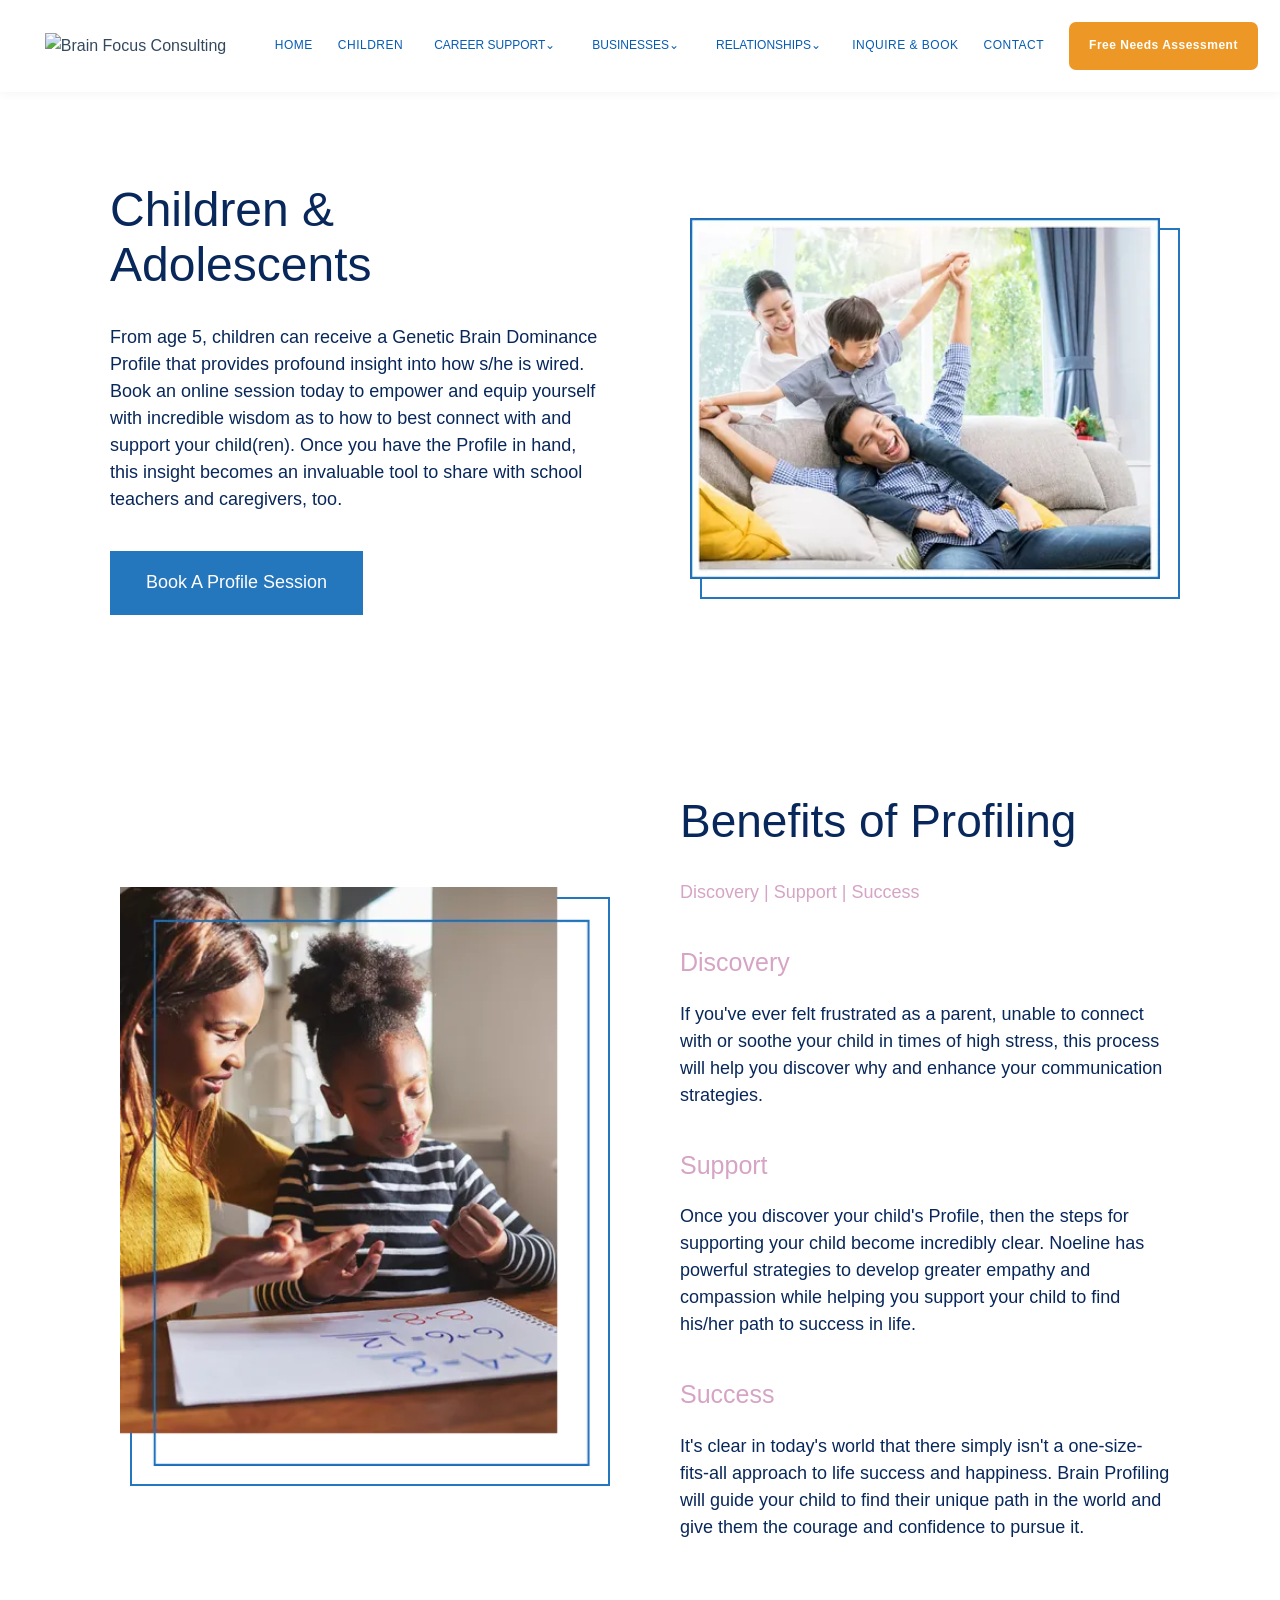
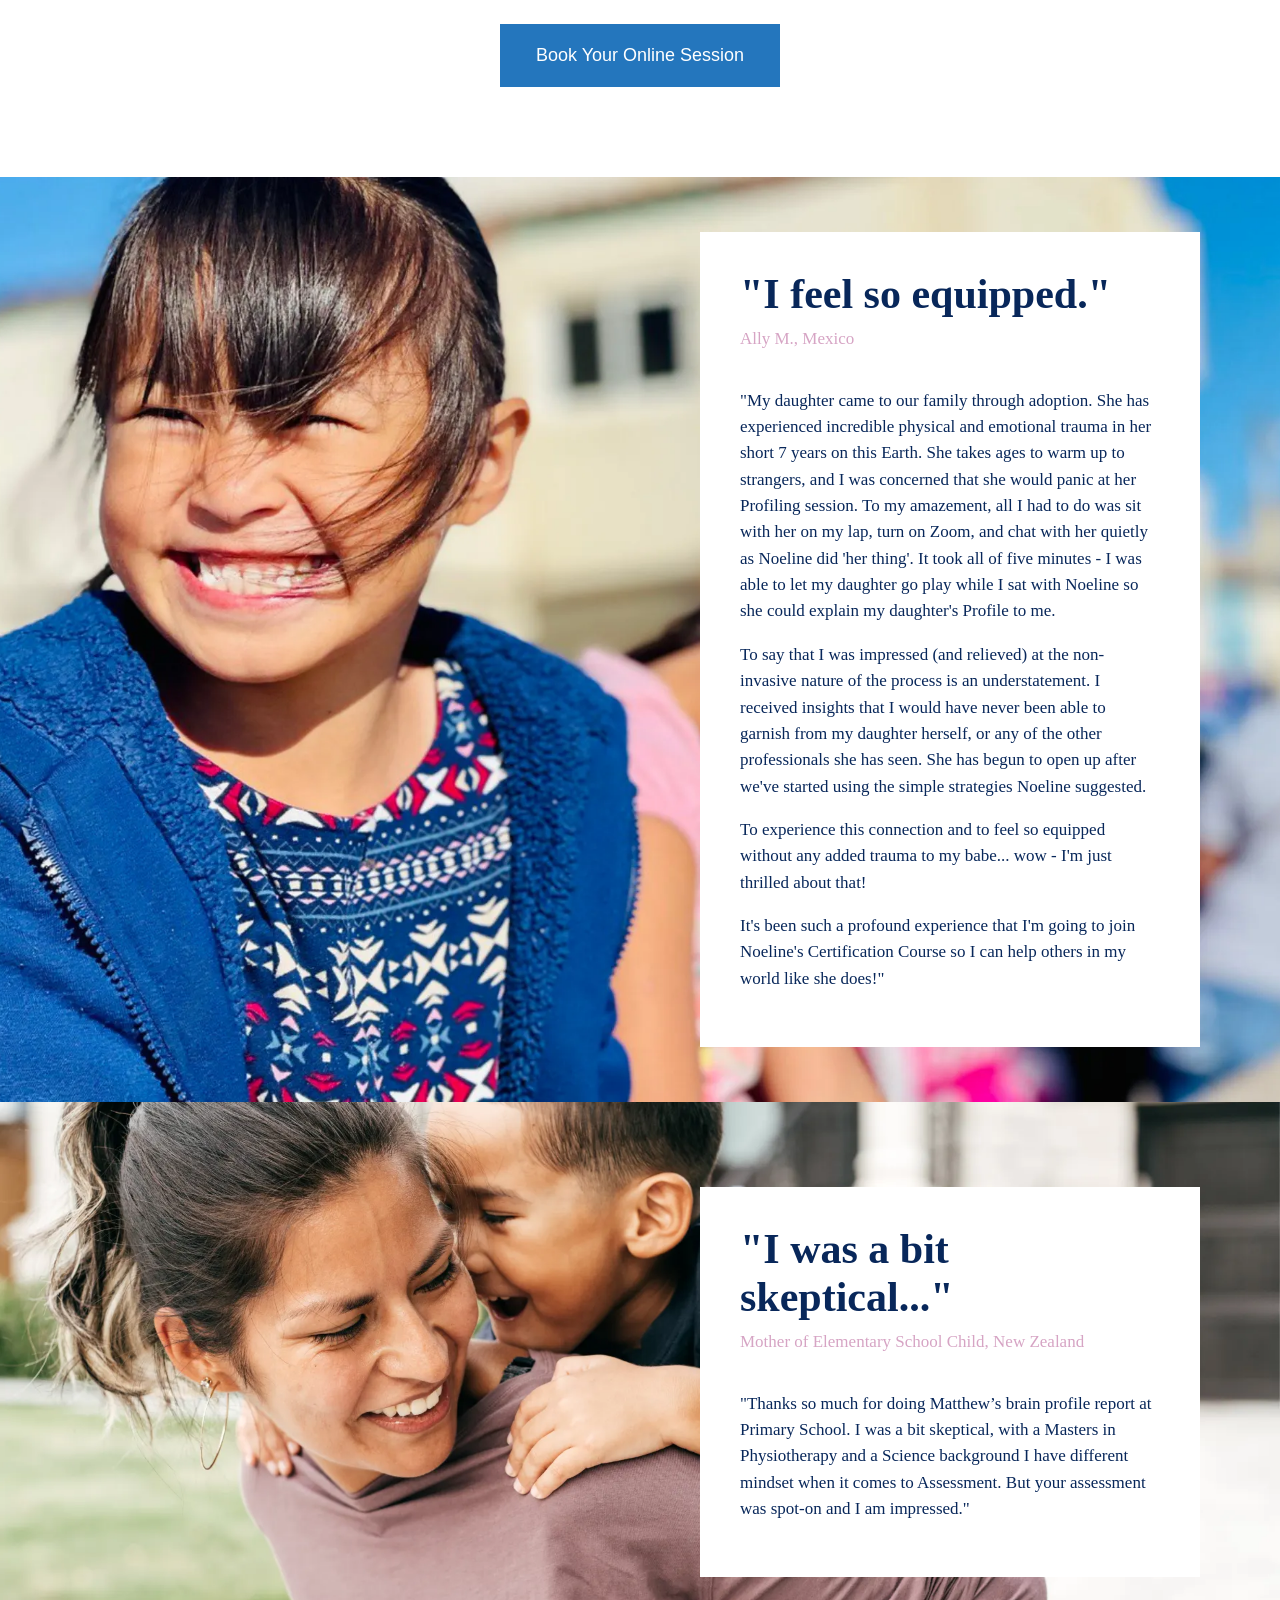
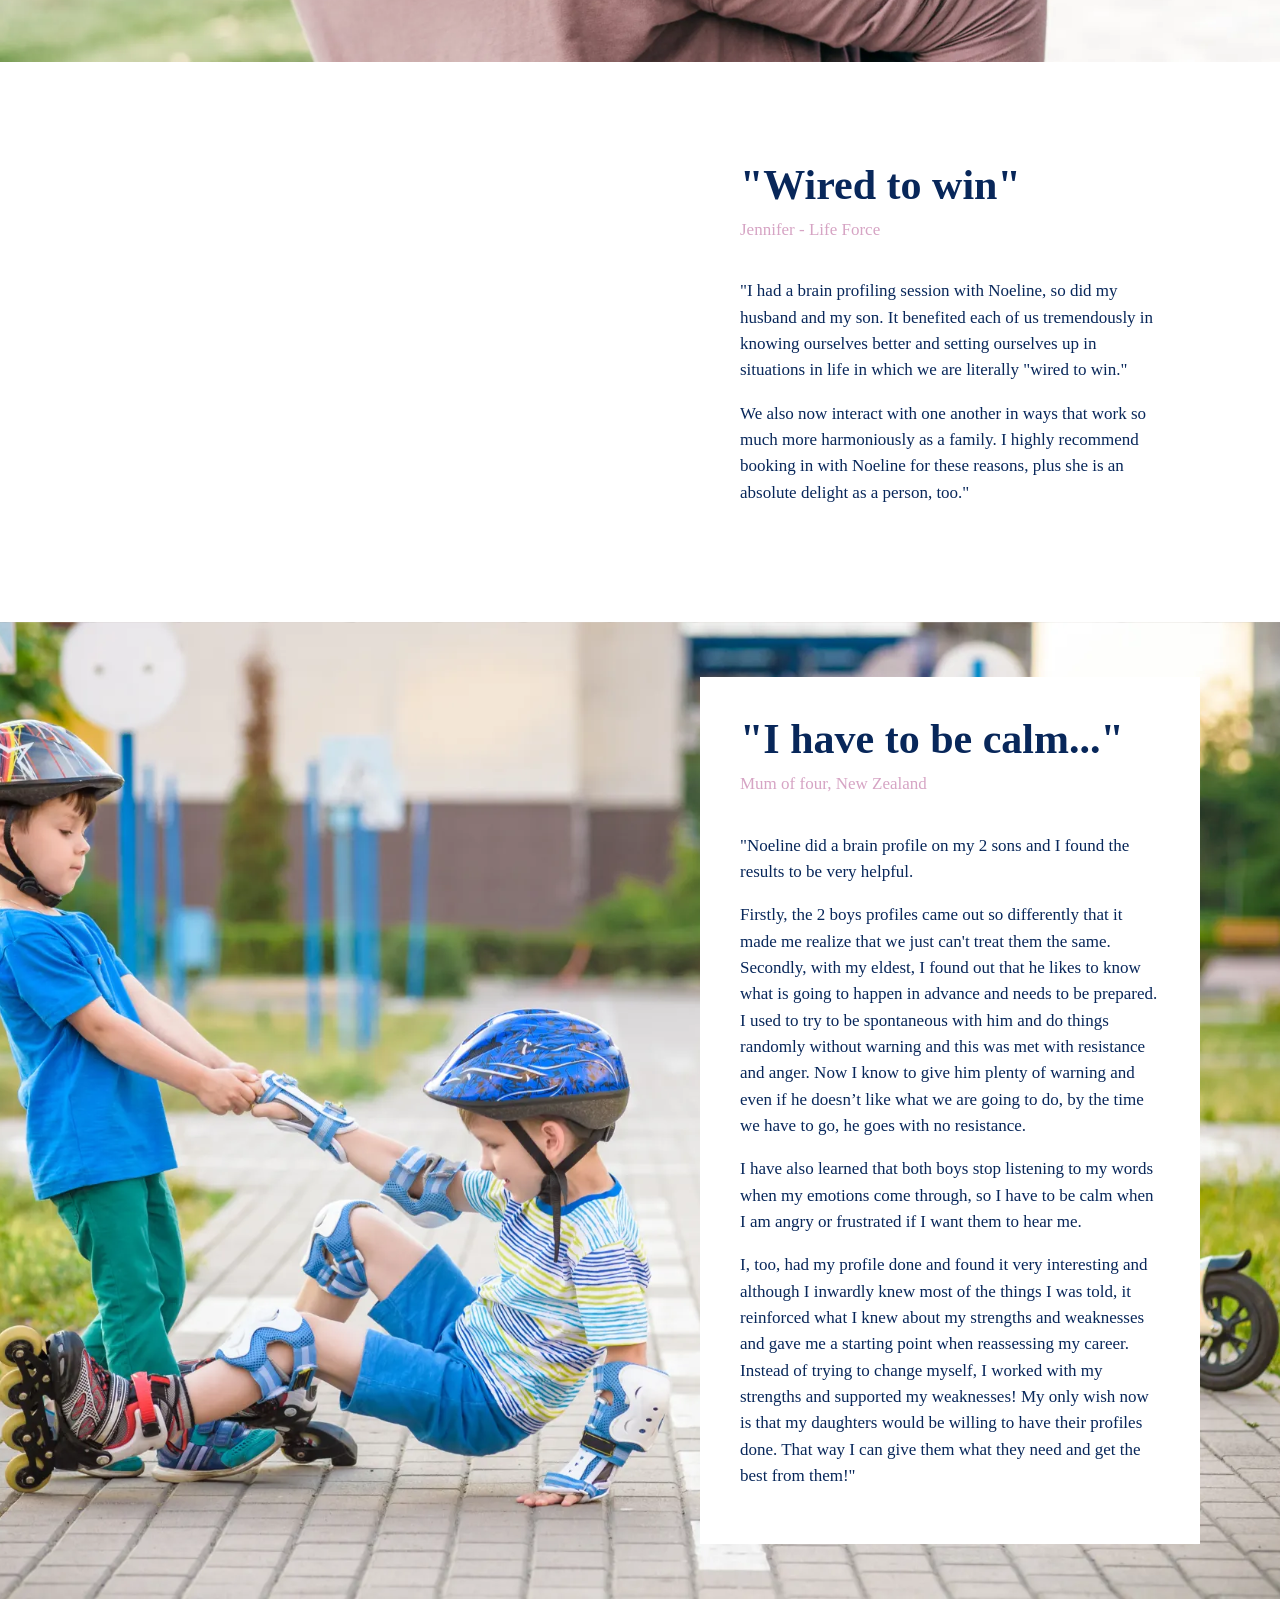
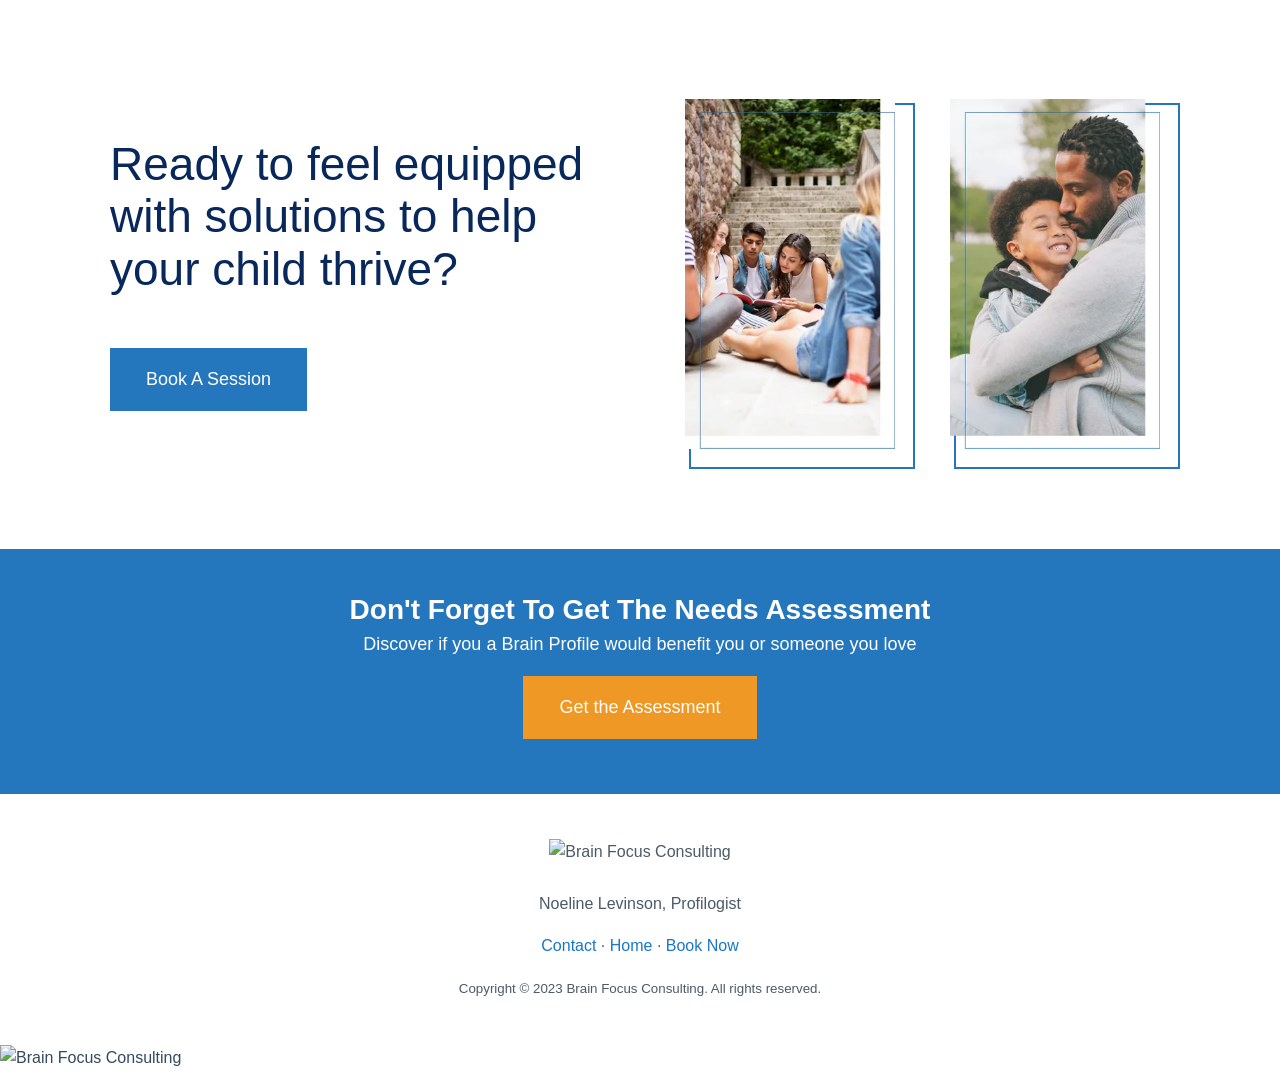
==== children.html @ 074a560e "Clean up header by removing brand image Removed redundant brand image link from header." ====
<!doctype html>
<html lang="en">
<head>
<meta charset="utf-8">
<meta name="viewport" content="width=device-width,initial-scale=1">
<title>Children &amp; Adolescents | Brain Focus</title>
<link rel="stylesheet" href="style.css">

<style>
/* CHILDREN PAGE ONLY */
.children-page {
  color:#08275a;
}

.children-page .child-section {
  max-width:1120px;
  margin:0 auto;
  padding:90px 30px;
}

.children-page .two-col {
  display:grid;
  grid-template-columns:1fr 1fr;
  gap:80px;
  align-items:center;
}

.children-page h1,
.children-page h2 {
  font-weight:400;
  line-height:1.15;
  margin:0 0 32px;
}

.children-page h1 {
  font-size:48px;
}

.children-page h2 {
  font-size:46px;
}

.children-page p {
  font-size:18px;
  line-height:1.5;
}

.children-page .pink {
  color:#d6a4c4;
}

.children-page .child-btn {
  display:inline-block;
  margin-top:20px;
  padding:17px 36px;
  background:#2476bd;
  color:white;
  text-decoration:none;
  font-size:18px;
}

.children-page .photo-frame {
  position:relative;
  padding:10px;
}

.children-page .photo-frame:after {
  content:"";
  position:absolute;
  top:20px;
  left:20px;
  right:-10px;
  bottom:-10px;
  border:2px solid #2476bd;
  pointer-events:none;
}

.children-page .photo-frame img {
  display:block;
  width:100%;
  position:relative;
  z-index:1;
}

/* BENEFITS */
.children-page .benefits h3 {
  color:#d6a4c4;
  font-size:25px;
  font-weight:400;
  margin:36px 0 8px;
}

.children-page .benefit-button {
  text-align:center;
  margin-top:45px;
}

/* TESTIMONIAL BANNERS */
.children-page .testimonial {
  min-height:560px;
  background-size:cover;
  background-position:center;
  display:flex;
  align-items:center;
  justify-content:flex-end;
  padding:55px max(30px,calc((100% - 1120px)/2));
}

.children-page .testimonial-box {
  width:500px;
  max-width:100%;
  background:white;
  padding:38px 40px;
  box-sizing:border-box;
}

.children-page .testimonial-box h2 {
  font-family:Georgia,serif;
  font-weight:bold;
  font-size:42px;
  margin-bottom:8px;
}

.children-page .testimonial-box .byline {
  color:#d6a4c4;
  margin:0 0 35px;
}

.children-page .testimonial-box p {
  font-family:Georgia,serif;
  font-size:17px;
  line-height:1.55;
}

/* FINAL CHILD CTA */
.children-page .child-cta {
  display:grid;
  grid-template-columns:1fr 1fr;
  gap:70px;
  align-items:center;
}

.children-page .cta-images {
  display:grid;
  grid-template-columns:1fr 1fr;
  gap:35px;
}

.children-page .cta-images img {
  width:100%;
  display:block;
}

.children-page .cta-images .photo-frame:after {
  top:14px;
  left:14px;
}

/* NEEDS ASSESSMENT */
.children-page .needs-strip {
  background:#2476bd;
  color:white;
  text-align:center;
  padding:45px 20px 55px;
}

.children-page .needs-strip h2 {
  color:white;
  font-size:28px;
  font-weight:bold;
  margin:0 0 4px;
}

.children-page .needs-strip p {
  margin:0;
}

.children-page .needs-strip .child-btn {
  background:#ef9825;
  margin-top:18px;
}

@media(max-width:800px) {
  .children-page .two-col,
  .children-page .child-cta {
    grid-template-columns:1fr;
    gap:40px;
  }

  .children-page .child-section {
    padding:55px 25px;
  }

  .children-page h1,
  .children-page h2 {
    font-size:38px;
  }

  .children-page .testimonial {
    padding:35px 20px;
    min-height:500px;
  }

  .children-page .testimonial-box {
    width:100%;
  }
}
</style>
</head>

<body>

<header class="site-header"><a class="brand" href="index.html"><img src="https://images.groovetech.io/NfmhLCSXB964e5YX5T2obqIg7NGoWLc_vuRPrpjtFHE/rs%3Afit%3A0%3A0%3A0/g%3Ano%3A0%3A0/c%3A0%3A0/aHR0cHM6Ly9hc3NldHMuZ3Jvb3ZlYXBwcy5jb20vaW1hZ2VzL2VmN2JkNGI4LWQ1YjAtNDdlMC04ZDQ0LThmYjY0ODkxY2JkMS8xNjgwMzY2NDc2X0JyYWluRm9jdXNDb25zdWx0aW5nTG9nby5wbmc.webp" alt="Brain Focus Consulting"></a><button class="menu" aria-label="Menu" onclick="document.body.classList.toggle('navopen')">☰</button><nav><a href="index.html">HOME</a><a href="children.html">CHILDREN</a><span class="drop"><button>CAREER SUPPORT⌄</button><span><a href="for-students.html">For Students</a><a href="for-professionals.html">For Professionals</a></span></span><span class="drop"><button>BUSINESSES⌄</button><span><a href="for-teams.html">For Teams</a><a href="for-recruitment.html">For Recruitment</a></span></span><span class="drop"><button>RELATIONSHIPS⌄</button><span><a href="pre-marital.html">Pre-Marital</a><a href="marital.html">Marital</a></span></span><a href="inquire-book.html">INQUIRE & BOOK</a><a href="contact.html">CONTACT</a><a class="cta" href="#assessment">Free Needs Assessment</a></nav></header>


</header>

<main class="children-page">

<!-- 1. CHILDREN & ADOLESCENTS -->
<section class="child-section">
  <div class="two-col">
    <div>
      <h1>Children &amp;<br>Adolescents</h1>

      <p>
        From age 5, children can receive a Genetic Brain Dominance Profile
        that provides profound insight into how s/he is wired. Book an online
        session today to empower and equip yourself with incredible wisdom as
        to how to best connect with and support your child(ren). Once you have
        the Profile in hand, this insight becomes an invaluable tool to share
        with school teachers and caregivers, too.
      </p>

      <a class="child-btn" href="inquire-book.html">Book A Profile Session</a>
    </div>

    <div class="photo-frame">
      <img src="assets/children-intro.webp → family playing on sofa.webp"
           alt="Family spending time together">
    </div>
  </div>
</section>

<!-- 2. BENEFITS OF PROFILING -->
<section class="child-section benefits">
  <div class="two-col">
    <div class="photo-frame">
      <img src="assets/children-benefits.webp → mother and daughter at table.webp"
           alt="Parent supporting a child">
    </div>

    <div>
      <h2>Benefits of Profiling</h2>
      <p class="pink">Discovery | Support | Success</p>

      <h3>Discovery</h3>
      <p>
        If you've ever felt frustrated as a parent, unable to connect with or
        soothe your child in times of high stress, this process will help you
        discover why and enhance your communication strategies.
      </p>

      <h3>Support</h3>
      <p>
        Once you discover your child's Profile, then the steps for supporting
        your child become incredibly clear. Noeline has powerful strategies to
        develop greater empathy and compassion while helping you support your
        child to find his/her path to success in life.
      </p>

      <h3>Success</h3>
      <p>
        It's clear in today's world that there simply isn't a one-size-fits-all
        approach to life success and happiness. Brain Profiling will guide your
        child to find their unique path in the world and give them the courage
        and confidence to pursue it.
      </p>
    </div>
  </div>

  <div class="benefit-button">
    <a class="child-btn" href="inquire-book.html">Book Your Online Session</a>
  </div>
</section>

<!-- 3. I FEEL SO EQUIPPED -->
<section class="testimonial"
         style="background-image:url('assets/testimonial-equipped.webp');">
  <div class="testimonial-box">
    <h2>"I feel so equipped."</h2>
    <p class="byline">Ally M., Mexico</p>

    <p>
      "My daughter came to our family through adoption. She has experienced
      incredible physical and emotional trauma in her short 7 years on this
      Earth. She takes ages to warm up to strangers, and I was concerned that
      she would panic at her Profiling session. To my amazement, all I had to
      do was sit with her on my lap, turn on Zoom, and chat with her quietly as
      Noeline did 'her thing'. It took all of five minutes - I was able to let
      my daughter go play while I sat with Noeline so she could explain my
      daughter's Profile to me.
    </p>

    <p>
      To say that I was impressed (and relieved) at the non-invasive nature of
      the process is an understatement. I received insights that I would have
      never been able to garnish from my daughter herself, or any of the other
      professionals she has seen. She has begun to open up after we've started
      using the simple strategies Noeline suggested.
    </p>

    <p>
      To experience this connection and to feel so equipped without any added
      trauma to my babe... wow - I'm just thrilled about that!
    </p>

    <p>
      It's been such a profound experience that I'm going to join Noeline's
      Certification Course so I can help others in my world like she does!"
    </p>
  </div>
</section>

<!-- 4. I WAS A BIT SKEPTICAL -->
<section class="testimonial"
         style="background-image:url('assets/testimonial-skeptical.webp');">
  <div class="testimonial-box">
    <h2>"I was a bit skeptical..."</h2>
    <p class="byline">Mother of Elementary School Child, New Zealand</p>

    <p>
      "Thanks so much for doing Matthew’s brain profile report at Primary
      School. I was a bit skeptical, with a Masters in Physiotherapy and a
      Science background I have different mindset when it comes to Assessment.
      But your assessment was spot-on and I am impressed."
    </p>
  </div>
</section>

<!-- 5. WIRED TO WIN -->
<section class="testimonial"
         style="background-image:url('assets/testimonial-calm.webpp');">
  <div class="testimonial-box">
    <h2>"Wired to win"</h2>
    <p class="byline">Jennifer - Life Force</p>

    <p>
      "I had a brain profiling session with Noeline, so did my husband and my
      son. It benefited each of us tremendously in knowing ourselves better and
      setting ourselves up in situations in life in which we are literally
      "wired to win."
    </p>

    <p>
      We also now interact with one another in ways that work so much more
      harmoniously as a family. I highly recommend booking in with Noeline for
      these reasons, plus she is an absolute delight as a person, too."
    </p>
  </div>
</section>

<!-- 6. I HAVE TO BE CALM -->
<section class="testimonial"
         style="background-image:url('assets/testimonial-calm.webp');">
  <div class="testimonial-box">
    <h2>"I have to be calm..."</h2>
    <p class="byline">Mum of four, New Zealand</p>

    <p>
      "Noeline did a brain profile on my 2 sons and I found the results to be
      very helpful.
    </p>

    <p>
      Firstly, the 2 boys profiles came out so differently that it made me
      realize that we just can't treat them the same. Secondly, with my eldest,
      I found out that he likes to know what is going to happen in advance and
      needs to be prepared. I used to try to be spontaneous with him and do
      things randomly without warning and this was met with resistance and
      anger. Now I know to give him plenty of warning and even if he doesn’t
      like what we are going to do, by the time we have to go, he goes with no
      resistance.
    </p>

    <p>
      I have also learned that both boys stop listening to my words when my
      emotions come through, so I have to be calm when I am angry or frustrated
      if I want them to hear me.
    </p>

    <p>
      I, too, had my profile done and found it very interesting and although I
      inwardly knew most of the things I was told, it reinforced what I knew
      about my strengths and weaknesses and gave me a starting point when
      reassessing my career. Instead of trying to change myself, I worked with
      my strengths and supported my weaknesses! My only wish now is that my
      daughters would be willing to have their profiles done. That way I can
      give them what they need and get the best from them!"
    </p>
  </div>
</section>

<!-- 7. FINAL CALL TO ACTION -->
<section class="child-section">
  <div class="child-cta">
    <div>
      <h2>
        Ready to feel equipped<br>
        with solutions to help<br>
        your child thrive?
      </h2>

      <a class="child-btn" href="inquire-book.html">Book A Session</a>
    </div>

    <div class="cta-images">
      <div class="photo-frame">
        <img src="assets/children-cta-students.webp → group of teenagers.webp"
             alt="Young people together">
      </div>

      <div class="photo-frame">
        <img src="assets/children-cta-father.webp → father hugging child.webp"
             alt="Parent and child">
      </div>
    </div>
  </div>
</section>

<!-- 8. NEEDS ASSESSMENT -->
<section class="needs-strip">
  <h2>Don't Forget To Get The Needs Assessment</h2>
  <p>Discover if you a Brain Profile would benefit you or someone you love</p>
  <a class="child-btn" href="contact.html">Get the Assessment</a>
</section>

</main>

</main><footer><img class="footer-logo" src="https://images.groovetech.io/TEmyy-5GClAVX6WdnSkk3Kx9Jpmm0pJka_zYa6K0SmQ/rs%3Afit%3A0%3A0%3A0/g%3Ano%3A0%3A0/c%3A0%3A0/aHR0cHM6Ly9hc3NldHMuZ3Jvb3ZlYXBwcy5jb20vaW1hZ2VzL2VmN2JkNGI4LWQ1YjAtNDdlMC04ZDQ0LThmYjY0ODkxY2JkMS8xNjgwMzY3MTY0X0JyYWluRm9jdXNMb2dvNTAweDUwMC5wbmc.webp" alt="Brain Focus Consulting"><p>Noeline Levinson, Profilogist</p><p><a href="contact.html">Contact</a> · <a href="index.html">Home</a> · <a href="inquire-book.html">Book Now</a></p><small>Copyright © 2023 Brain Focus Consulting. All rights reserved.</small></footer>
<script>document.querySelectorAll('.drop>button').forEach(b=>b.addEventListener('click',()=>b.parentElement.classList.toggle('open')))</script></body></html>
  <img src="https://images.groovetech.io/TEymy-5GC1AVX6WdnSkk3Kx9Jpmm0pJka_zYa6K0SmQ/rs%3Afit%3A0%3A0%3A0/g%3Ano%3A0%3A0/aHR0cHM6Ly9hc3NldHMtZ3Jvb3ZlLXVzLXd..."
       alt="Brain Focus Consulting">
</footer>

</body>
</html>
---- style.css ----
:root{--blue:#1976c9;--navy:#183f70;--orange:#ed9826;--purple:#9a269f;--ink:#34495e;--pale:#f5f8fb}*{box-sizing:border-box}body{margin:0;font-family:Arial,Helvetica,sans-serif;color:var(--ink);line-height:1.62}a{text-decoration:none;color:inherit}.site-header{min-height:92px;display:flex;align-items:center;padding:8px 3.5%;gap:25px;background:#fff;position:sticky;top:0;z-index:20;box-shadow:0 2px 10px #0000000b}.brand{width:205px;flex:0 0 205px}.brand img{display:block;width:100%;height:auto}nav{display:flex;align-items:center;gap:25px;margin-left:auto;font-size:12px;letter-spacing:.5px;color:#075cb2}nav>a,.drop>button{white-space:nowrap}.drop{position:relative}.drop>button{border:0;background:none;color:#075cb2;font:inherit;cursor:pointer}.drop>span{display:none;position:absolute;top:28px;left:0;background:#1976c9;min-width:160px;padding:8px 0;box-shadow:0 6px 18px #0002}.drop:hover>span,.drop.open>span{display:block}.drop span a{display:block;color:#fff;padding:9px 16px}.drop span a:hover{background:#0c62ad}.cta{background:var(--orange);color:#fff!important;padding:14px 20px;border-radius:7px;font-weight:bold}.menu{display:none}.hero-original{background:#217bc2;min-height:520px;display:flex;align-items:center;justify-content:center;text-align:center;color:#fff;padding:70px 25px}.hero-inner{max-width:900px}.hero-original h1{font-size:52px;line-height:1.35;font-weight:400;margin:0 0 22px}.hero-original p{font-size:19px;max-width:800px;margin:0 auto 32px}.btn{display:inline-block;padding:14px 34px;border-radius:5px;color:#fff;font-weight:bold}.purple{background:var(--purple)}.bluebtn{background:#1f75c5}.assessment-orange{text-align:center;background:var(--orange);color:#08275a;padding:26px 20px 30px}.assessment-orange h2{margin:0;font-size:29px}.assessment-orange p{margin:0 0 14px;font-size:18px}.split{max-width:1110px;margin:auto;padding:80px 28px;display:grid;grid-template-columns:1fr 1fr;gap:75px;align-items:center}.copy h2,.wins h2,.services h2,.quote h2,.video-section h2{font-size:38px;line-height:1.2;color:#1776c8;margin:0 0 6px;font-weight:500}.copy h3,.quote h3{font-weight:400;color:#666;margin:0 0 24px}.copy p{margin:0 0 18px}.framed{position:relative;padding:0 18px 18px 0}.framed:after{content:"";position:absolute;left:24px;top:24px;right:0;bottom:0;border:5px solid #1976c9;z-index:-1}.framed img{display:block;width:100%;max-height:530px;object-fit:cover}.meet .copy h2{font-family:Georgia,'Times New Roman',serif;font-style:italic;font-size:47px;color:#1d75bd}.profiling{background:#f7f7f7;max-width:none;padding-left:max(28px,calc((100% - 1110px)/2));padding-right:max(28px,calc((100% - 1110px)/2))}.wins{padding:65px max(28px,calc((100% - 1110px)/2));display:grid;grid-template-columns:1fr 1fr;gap:70px;background:#fff}.wins h2{font-size:31px}.wins li{margin:7px 0}.services{padding:70px 5%;background:#f4f8fb}.center{text-align:center;max-width:900px;margin:auto}.cards{max-width:1120px;margin:40px auto 0;display:grid;grid-template-columns:repeat(3,1fr);gap:28px}.card{background:#fff;box-shadow:0 5px 20px #173b6815}.card img{width:100%;aspect-ratio:1/1;object-fit:cover}.card div{padding:24px}.card small{color:#777}.card h3{font-size:27px;color:#1776c8;margin:4px 0 10px}.card b{color:#1776c8}.quote{background:#1976c9;color:#fff;text-align:center;padding:75px 20px}.quote div{max-width:850px;margin:auto}.quote h2{color:#fff;font-family:Georgia,serif;font-style:italic;font-size:42px}.quote h3{color:#fff}.quote p{font-size:19px}.session{grid-template-columns:1.15fr .85fr}.miracle{background:#edf5fb;padding:75px 20px}.miracle .copy{max-width:900px;margin:auto;text-align:center}.miracle .copy h2{font-family:Georgia,serif;font-style:italic}.video-section{padding:75px 20px}.video-section p{font-size:18px}.video{max-width:850px;aspect-ratio:16/9;margin:35px auto 0}.video iframe{width:100%;height:100%;border:0}footer{text-align:center;padding:45px 20px;background:#fff;color:#4c5a68}footer a{color:#1976c9}.footer-logo{width:190px;max-width:60%;height:auto;margin-bottom:10px}@media(max-width:1100px){.site-header{flex-wrap:wrap}.menu{display:block;margin-left:auto;border:0;background:none;font-size:28px;color:#1976c9}nav{display:none;width:100%;flex-direction:column;align-items:stretch;gap:0;padding:8px 0}body.navopen nav{display:flex}nav>a,.drop>button{display:block;width:100%;padding:10px 4px;text-align:left}.drop>span{position:static;box-shadow:none}.hero-original h1{font-size:43px}.cards{grid-template-columns:repeat(2,1fr)}}@media(max-width:700px){.brand{width:180px;flex-basis:180px}.hero-original{min-height:460px;padding:55px 22px}.hero-original h1{font-size:35px}.hero-original p{font-size:16px}.split,.wins{grid-template-columns:1fr;padding:55px 23px;gap:38px}.profiling .framed{order:2}.profiling .copy{order:1}.meet .copy h2{font-size:40px}.copy h2,.wins h2,.services h2,.quote h2,.video-section h2{font-size:31px}.cards{grid-template-columns:1fr}.services{padding:55px 20px}.assessment-orange h2{font-size:25px}.quote{padding:55px 22px}}

/* V3: closer to Ally's layered home-page layout */
.meet .copy h2{font-family:Arial,Helvetica,sans-serif;font-style:normal;font-weight:400;font-size:46px;color:#0b2d61;letter-spacing:-1px}
.meet .copy h3{color:#d7a5c6;font-size:18px}
.profiling .copy h2{font-family:Arial,Helvetica,sans-serif;font-weight:400;color:#0b2d61;font-size:46px;letter-spacing:-1px}
.profiling .copy h3{color:#d7a5c6;font-size:18px}

.wins-parallax{position:relative;min-height:760px;padding:95px max(28px,calc((100% - 1120px)/2));background-image:linear-gradient(135deg,#7895a4 0%,#214d75 55%,#163d66 100%);background-size:cover;background-position:center top;background-attachment:fixed;display:flex;align-items:flex-start}
.wins-overlay{width:100%;display:grid;grid-template-columns:1fr 1fr;gap:16px;align-items:start}
.wins-overlay>div{background:#fff;padding:34px 32px 42px;min-height:600px;color:#08275a;box-shadow:0 10px 25px rgba(0,0,0,.08)}
.wins-overlay h2{font-size:46px;line-height:1.12;font-weight:400;color:#08275a;margin:0 0 20px}
.wins-overlay p,.wins-overlay li{font-size:18px;line-height:1.5}.wins-overlay li{margin:14px 0}


@media(max-width:900px){
 .wins-parallax{background-attachment:scroll;min-height:0;padding:55px 22px}.wins-overlay{grid-template-columns:1fr}.wins-overlay>div{min-height:0}.wins-overlay h2{font-size:36px}
}
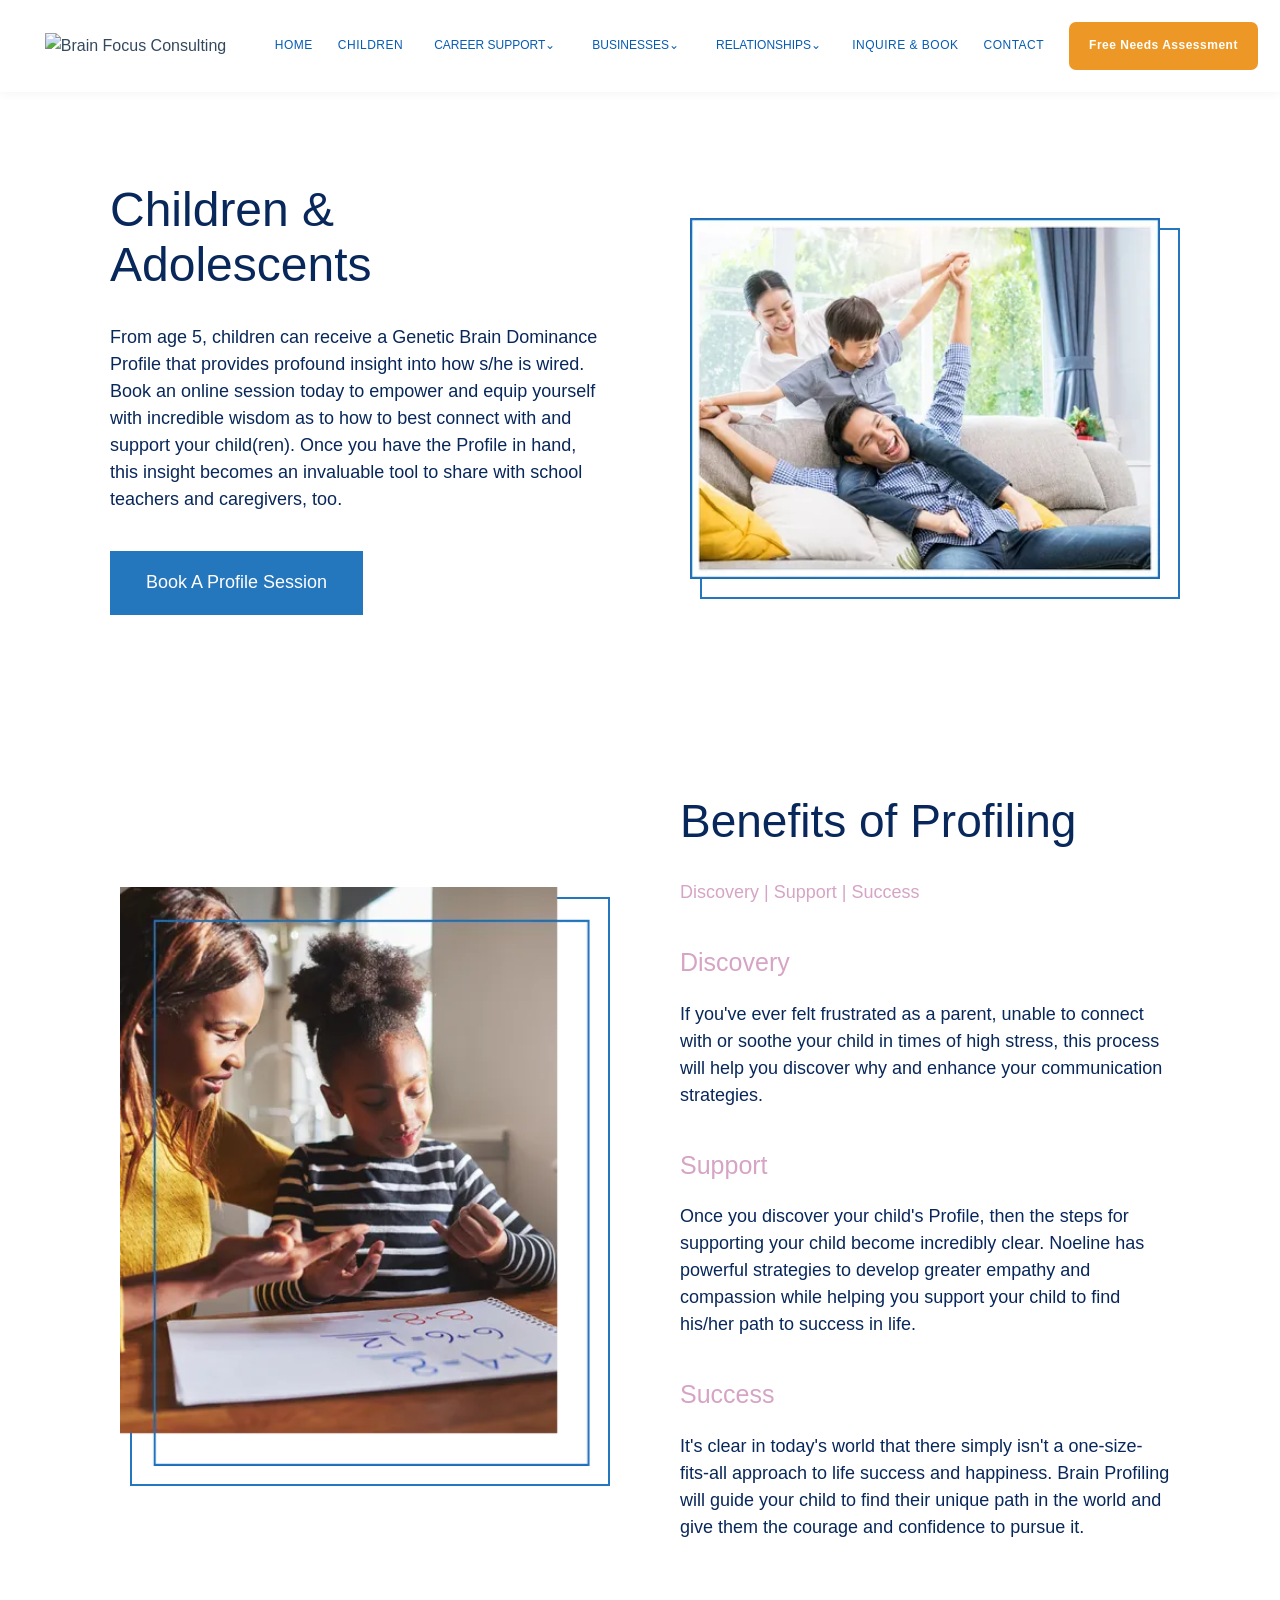
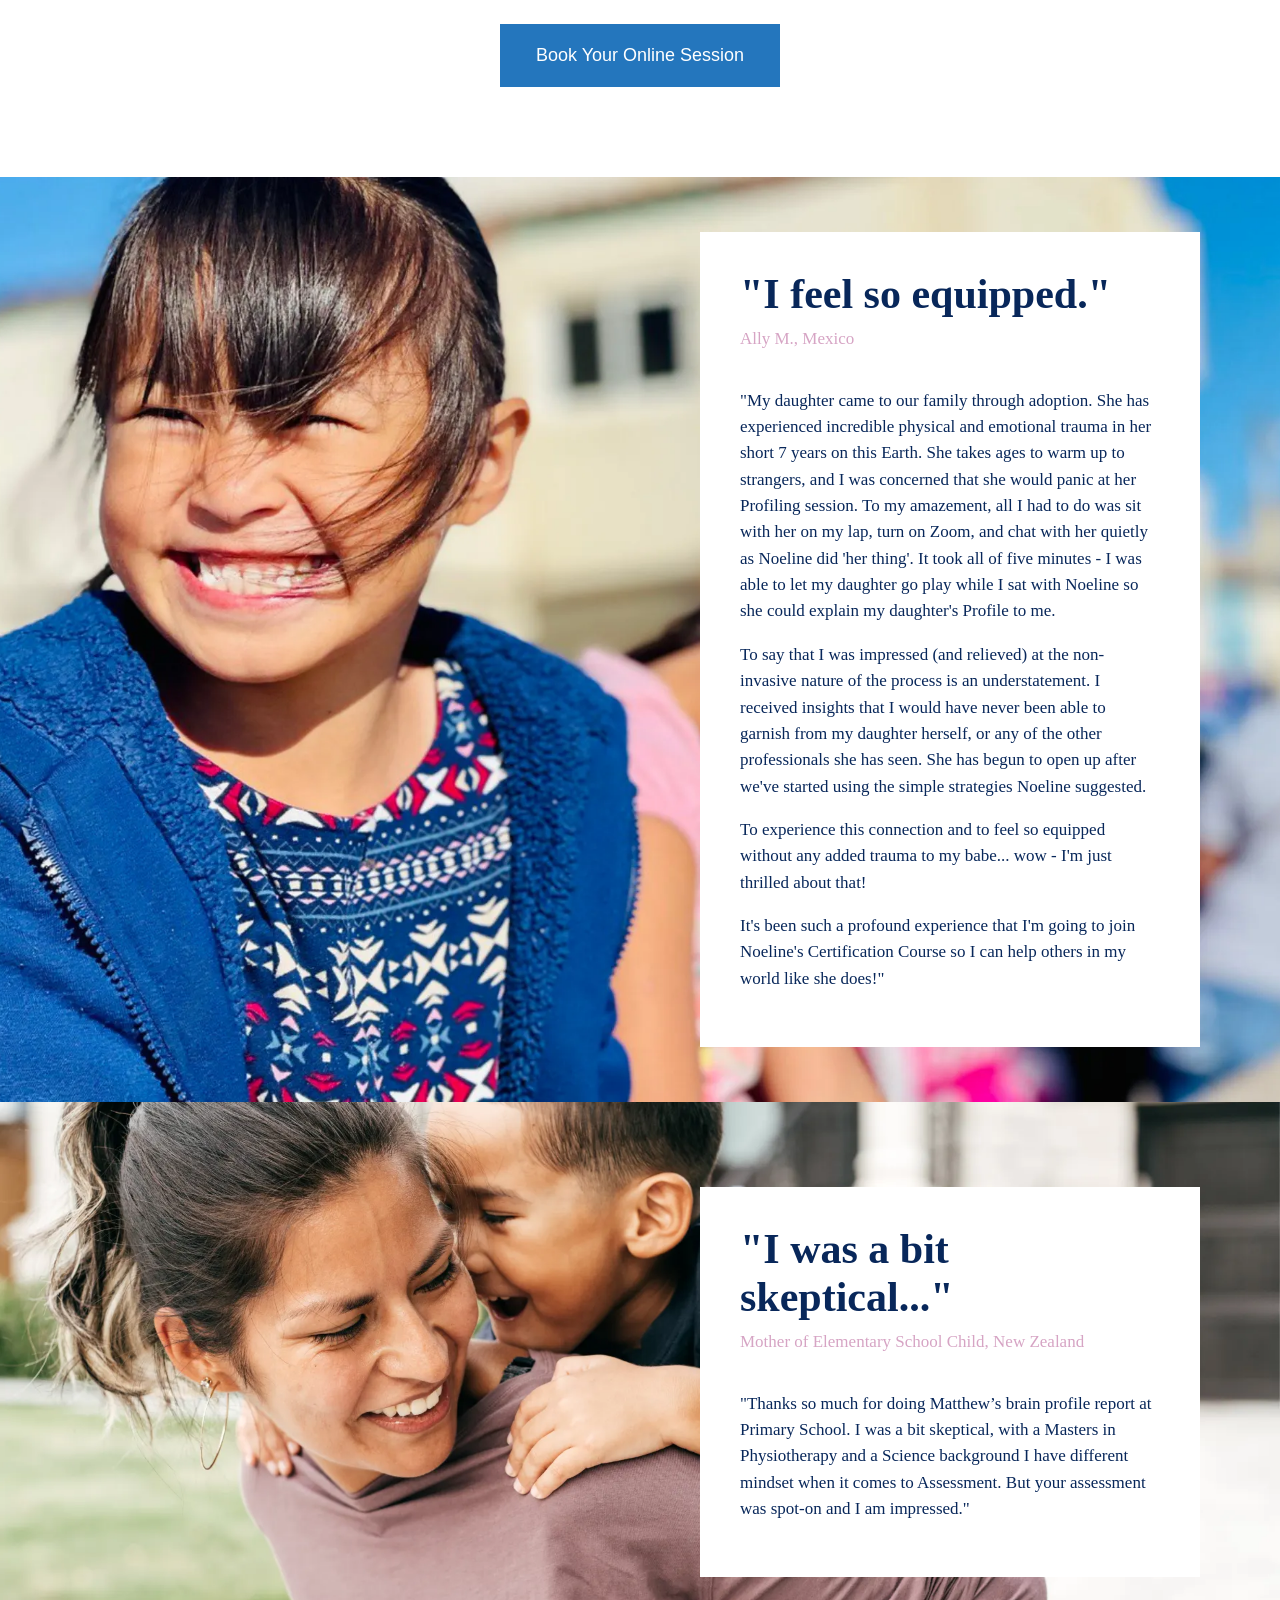
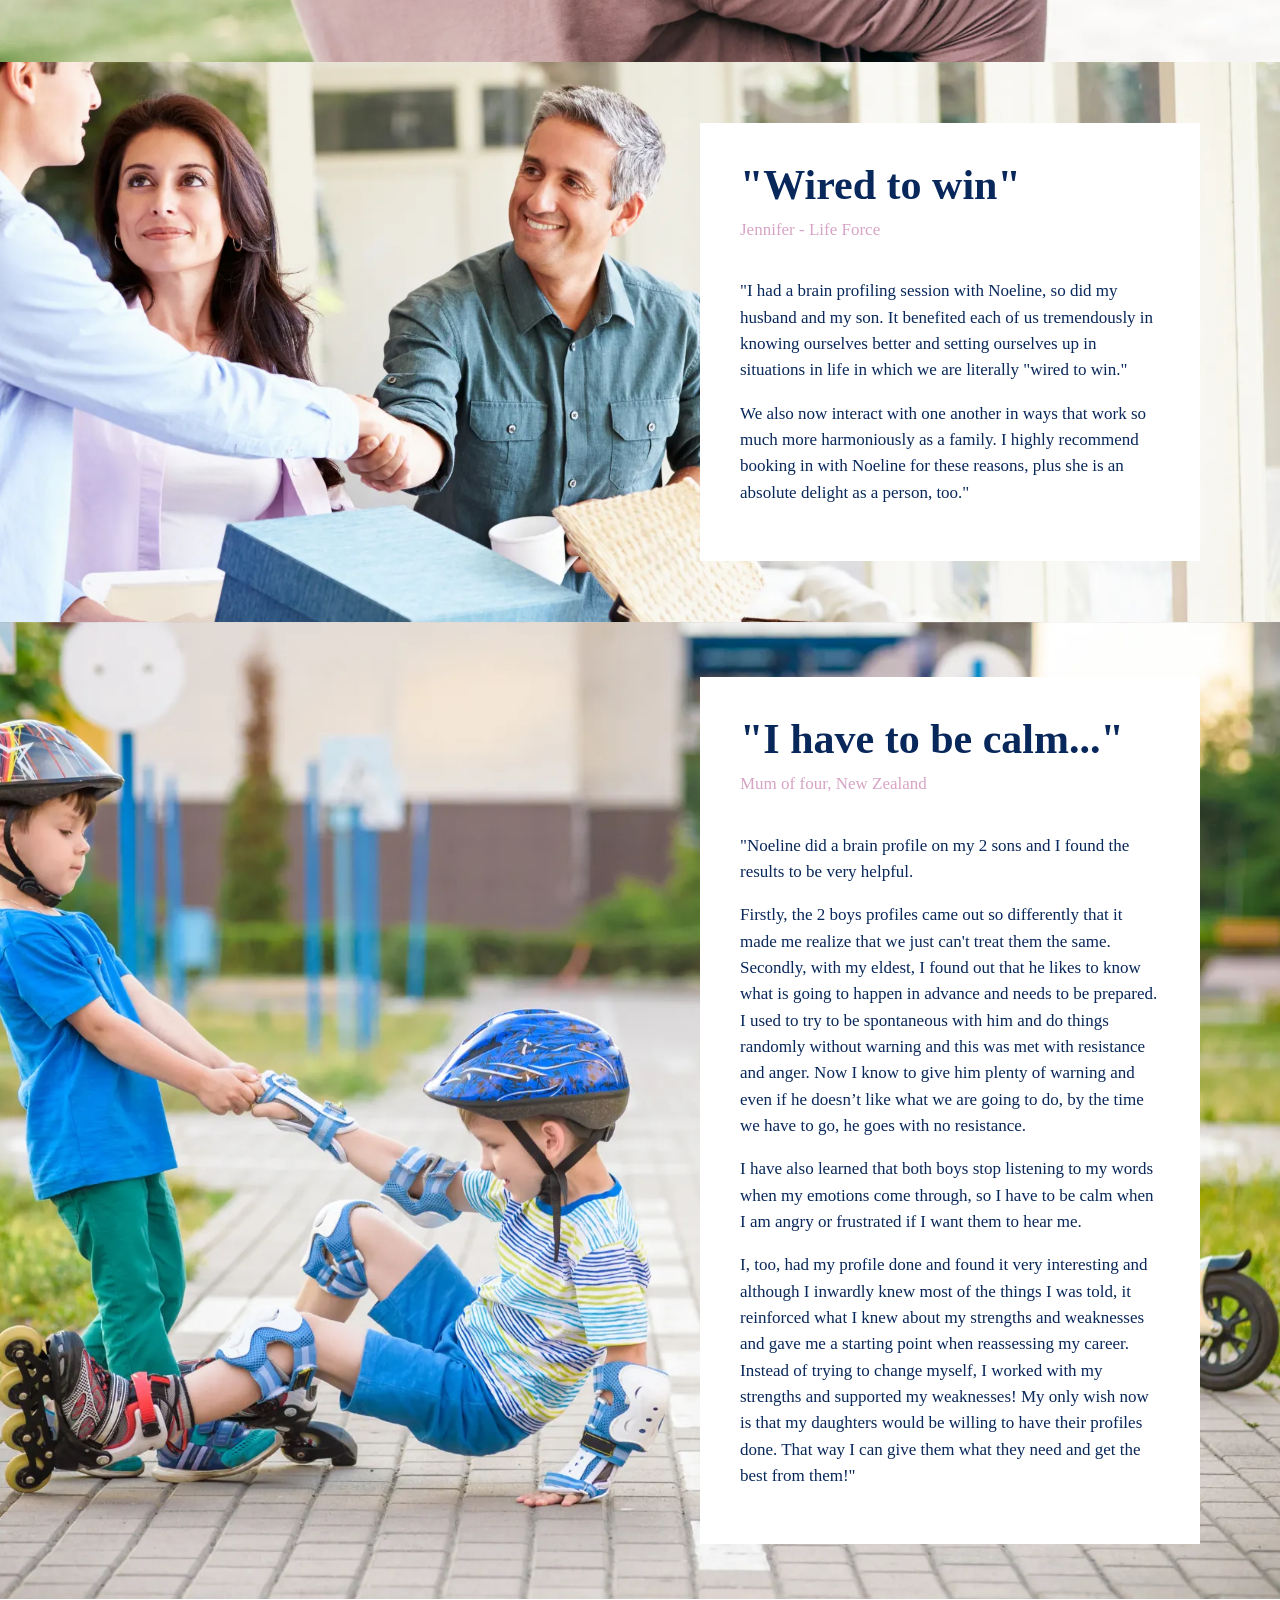
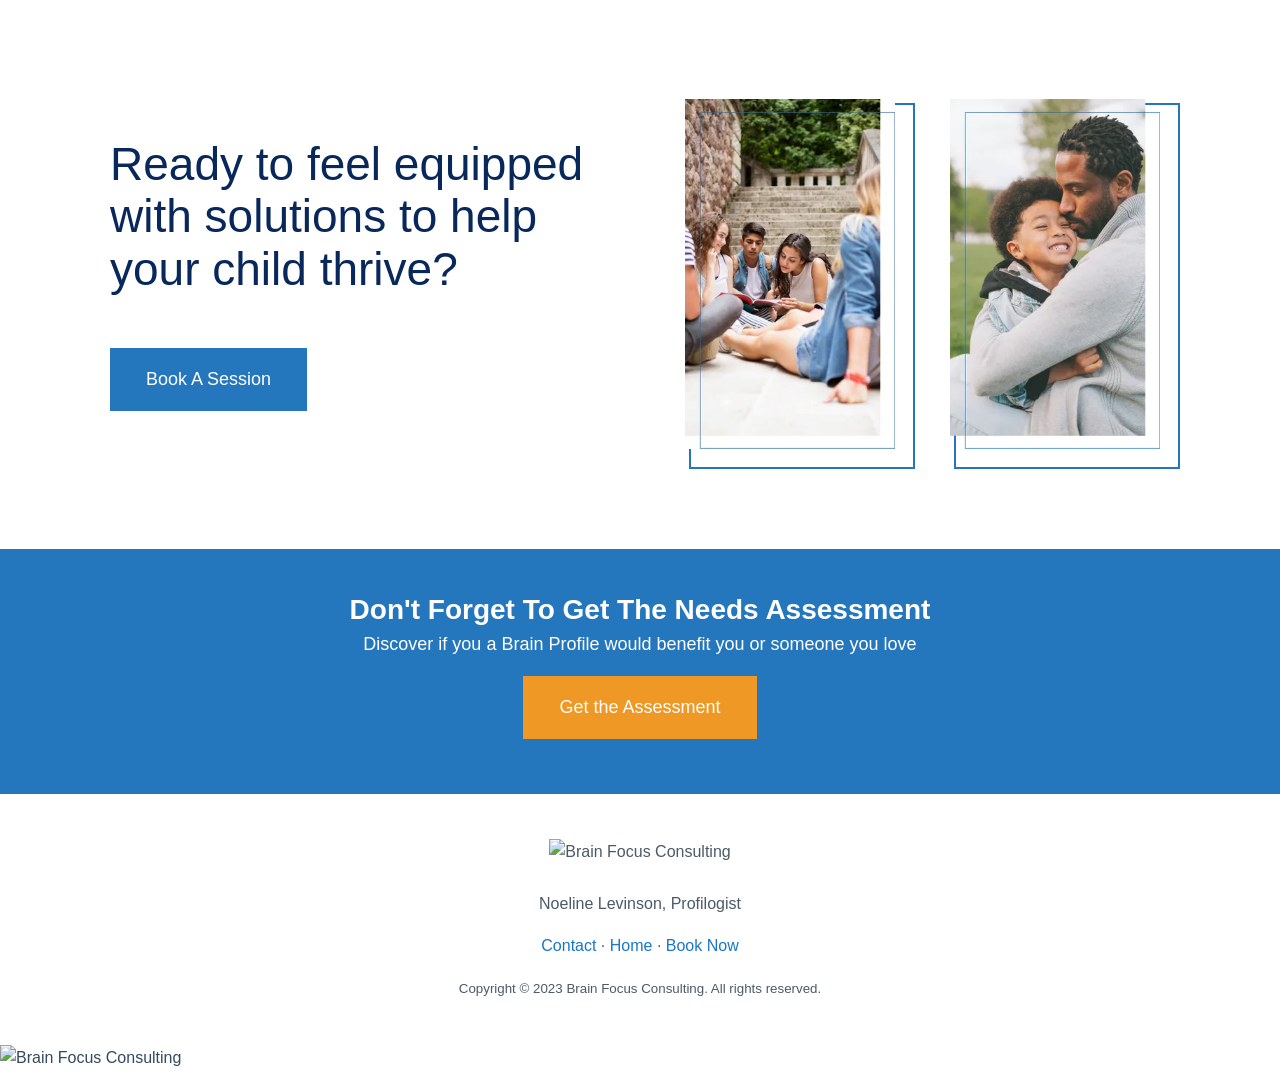
==== commit 86e5de4d: "Fix image format in testimonial section" ====
--- a/children.html
+++ b/children.html
@@ -340,7 +340,7 @@
 
 <!-- 5. WIRED TO WIN -->
 <section class="testimonial"
-         style="background-image:url('assets/testimonial-calm.webpp');">
+         style="background-image:url('assets/testimonial-wired.webp');">
   <div class="testimonial-box">
     <h2>"Wired to win"</h2>
     <p class="byline">Jennifer - Life Force</p>
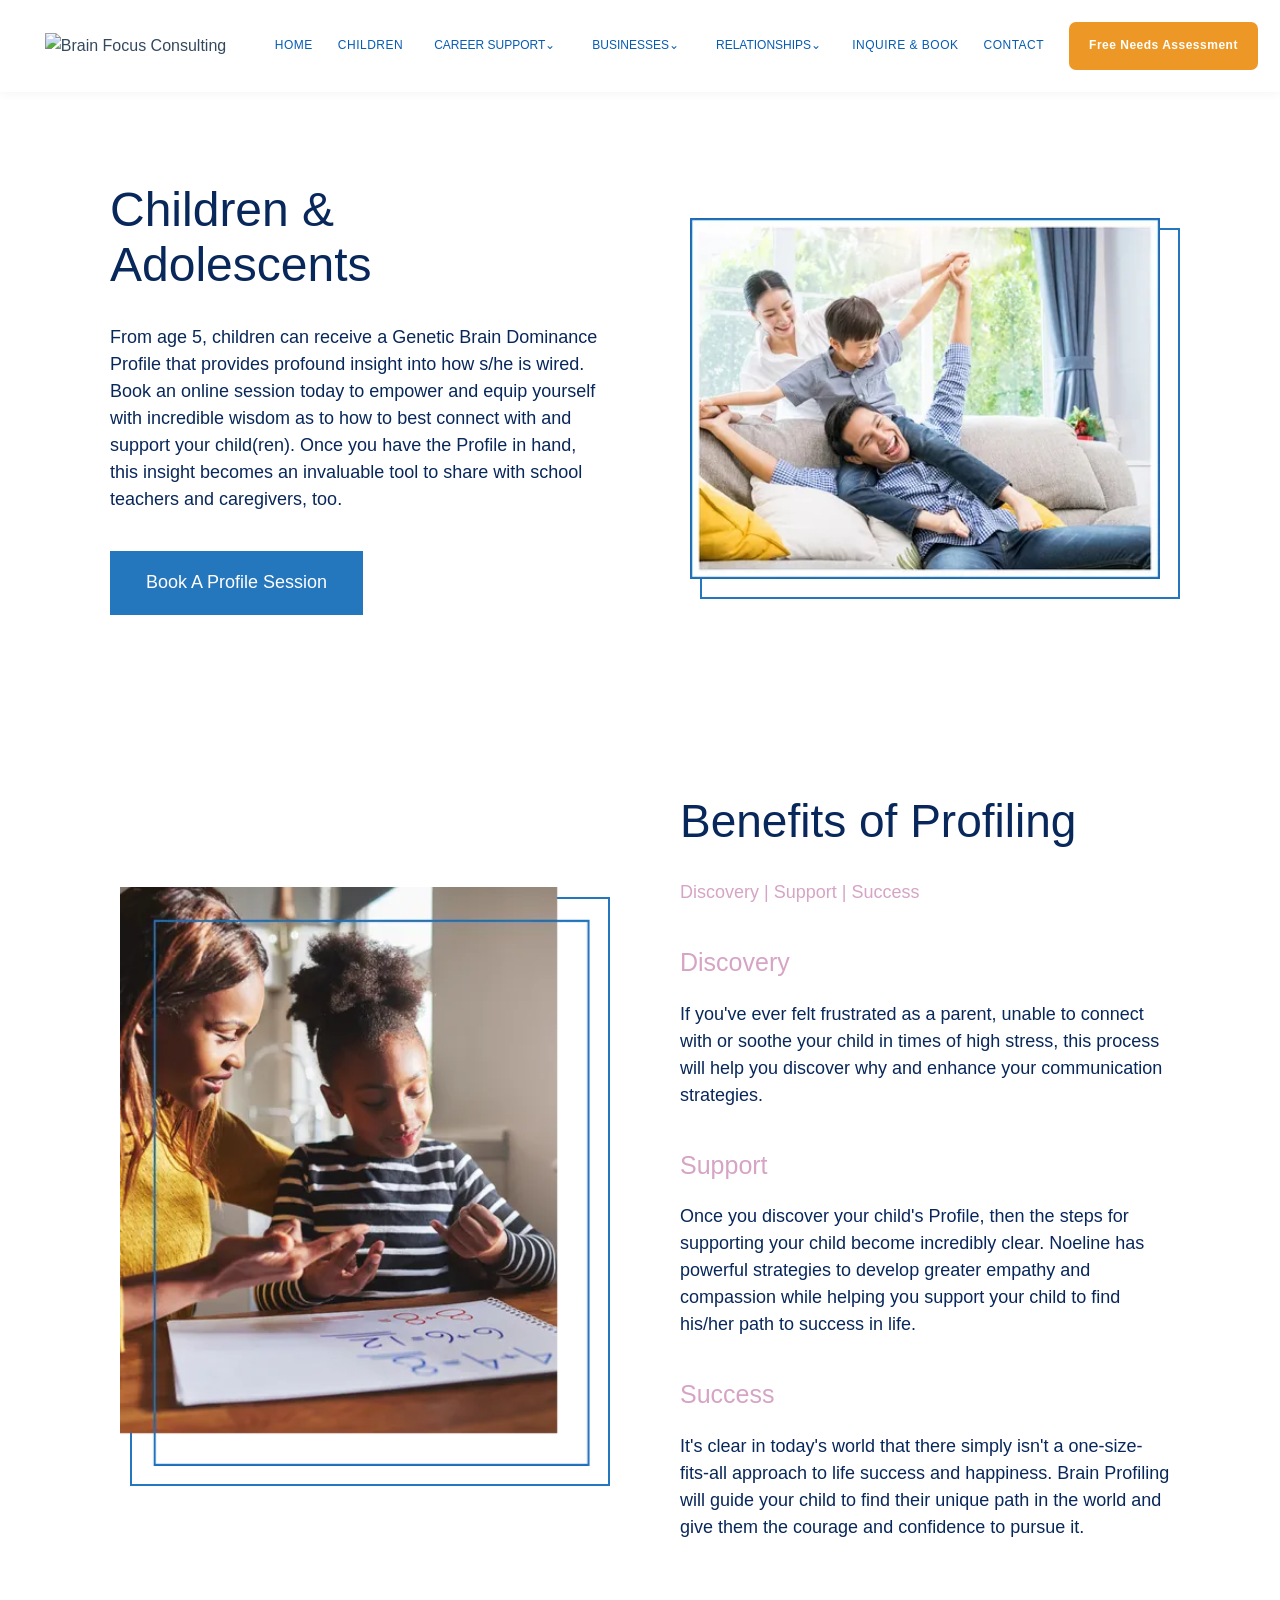
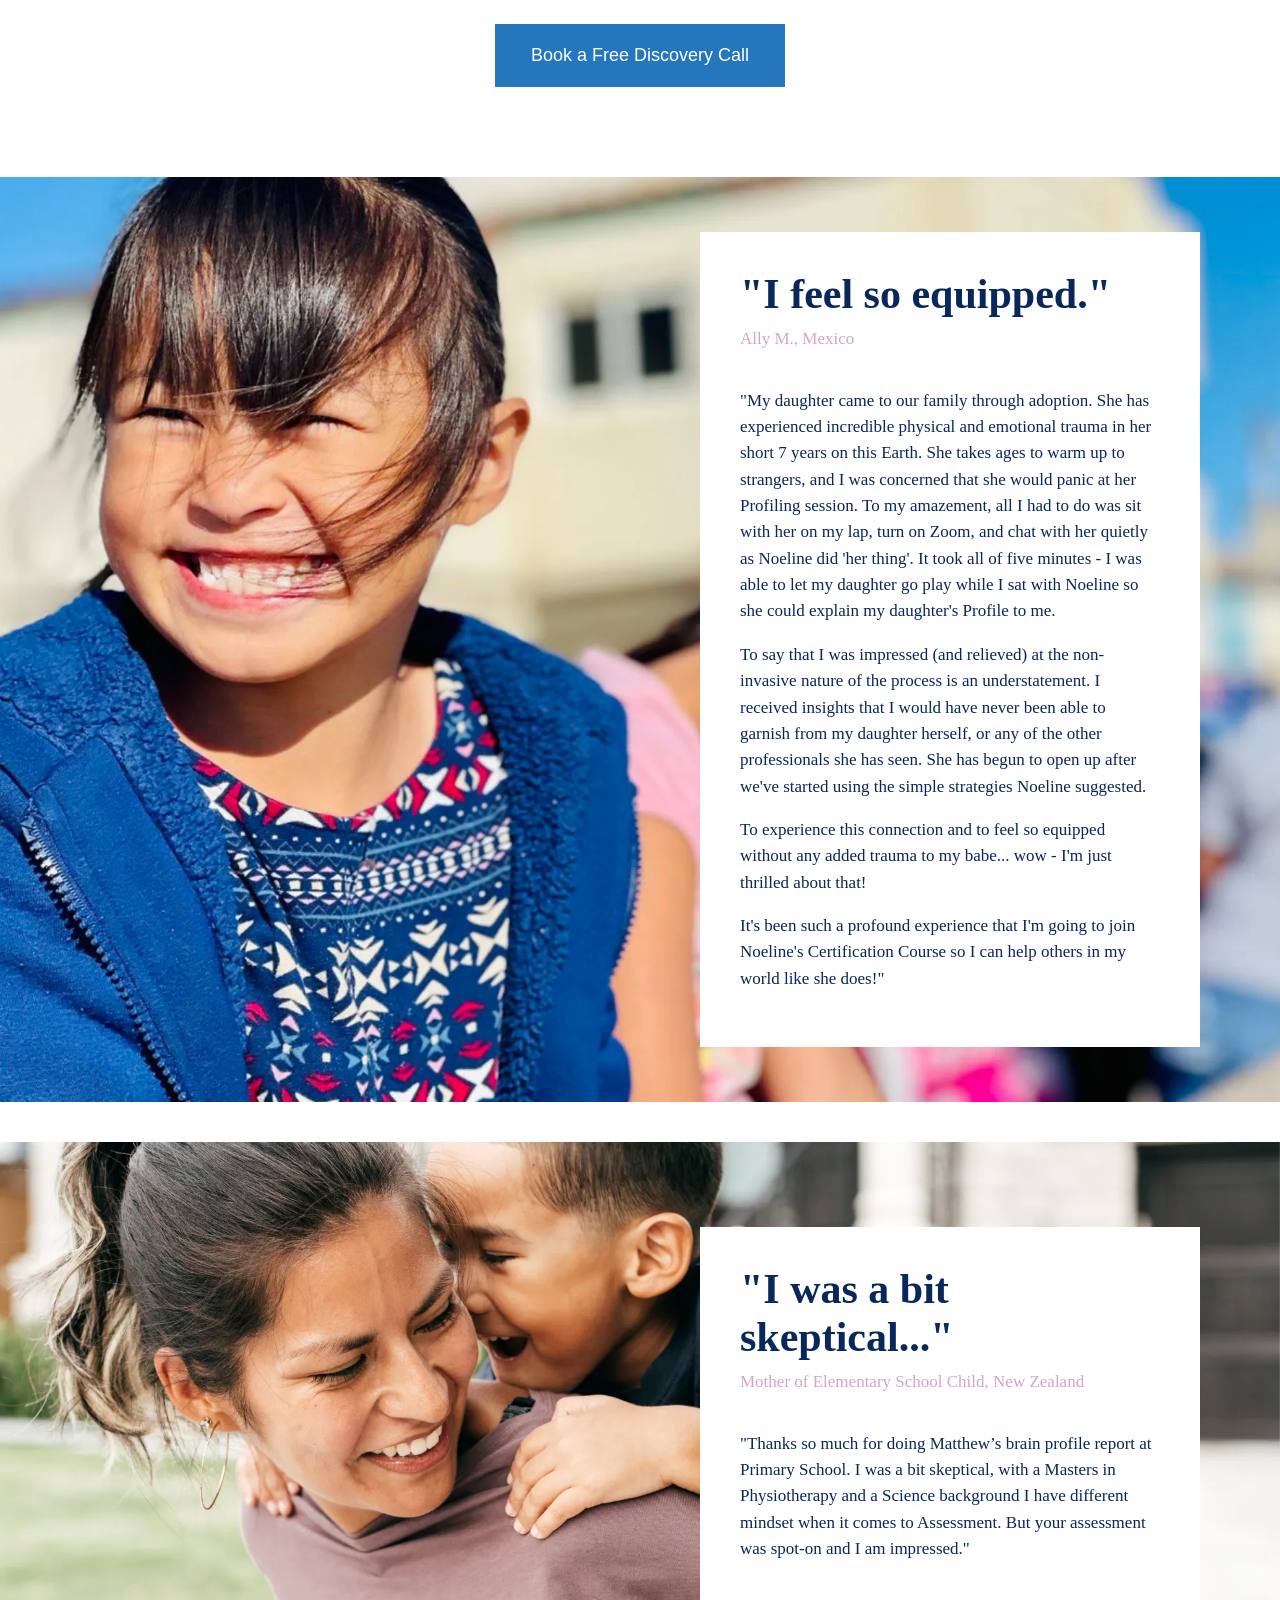
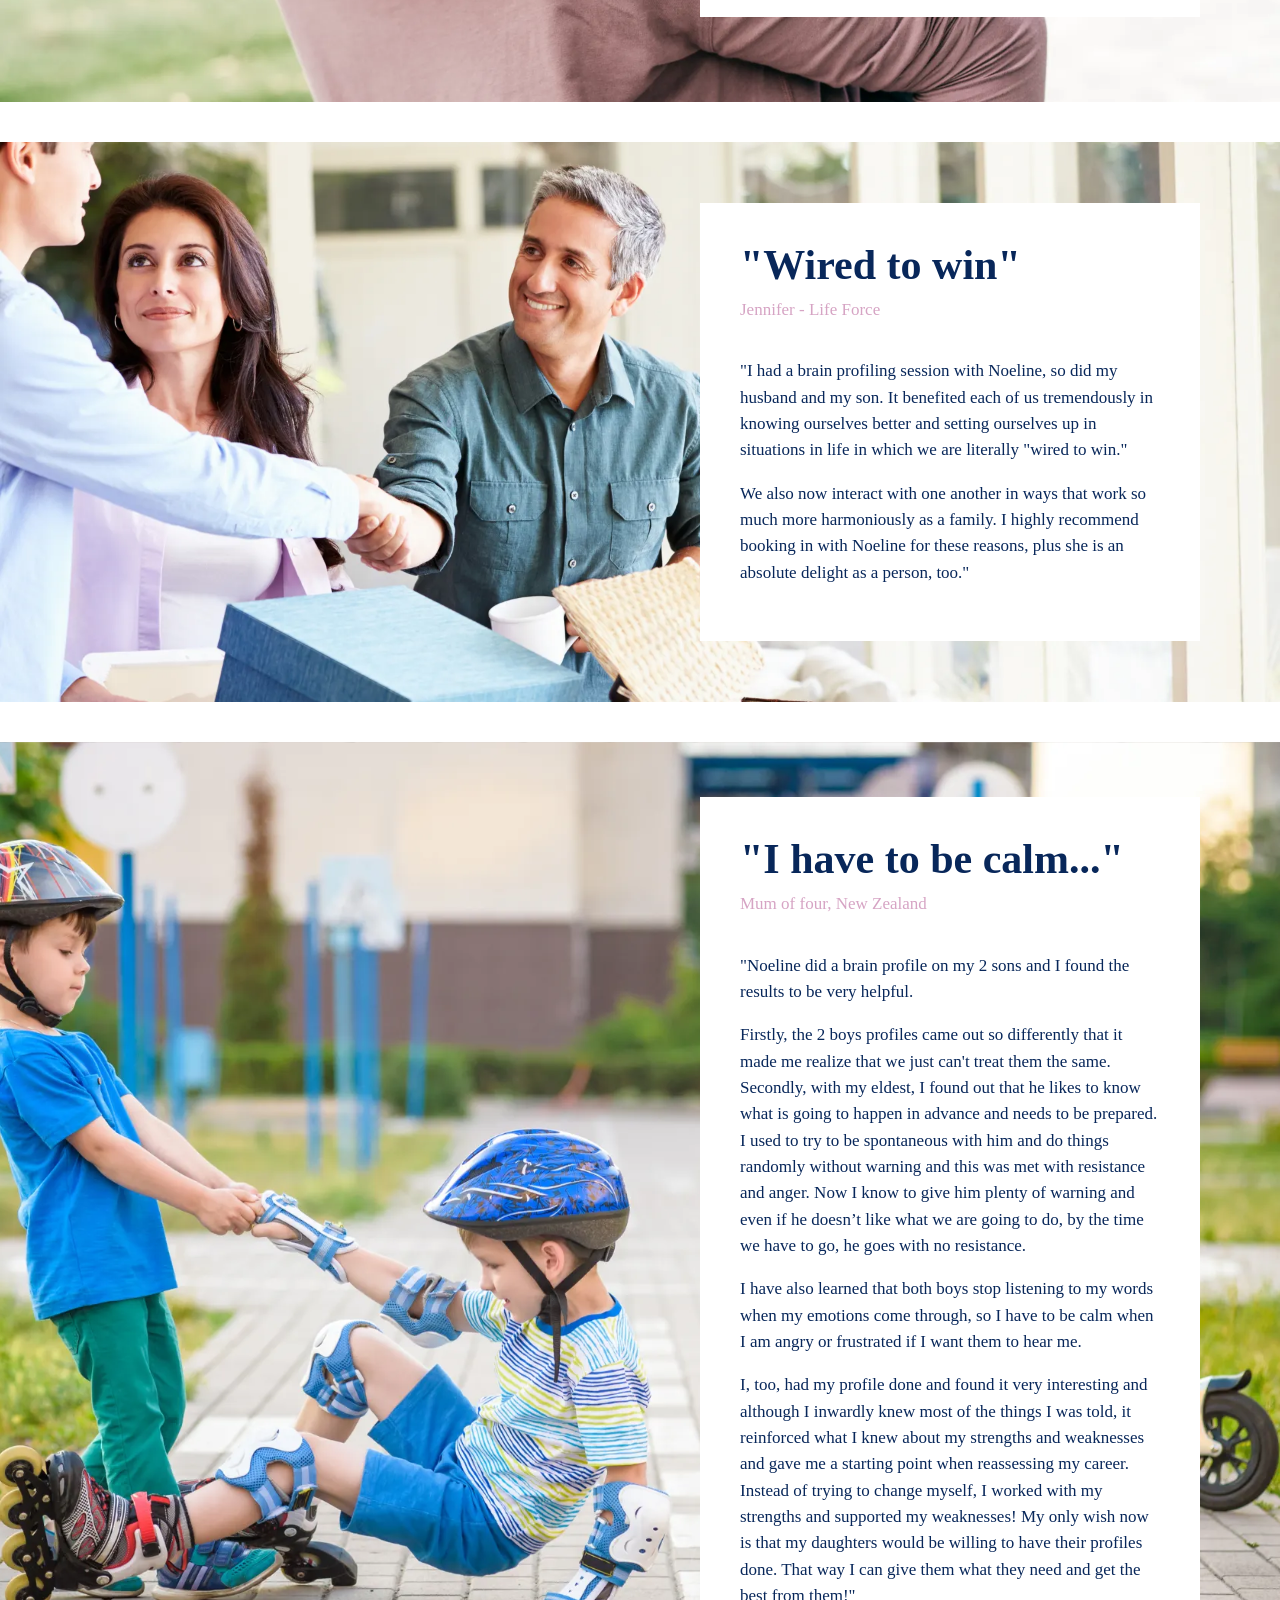
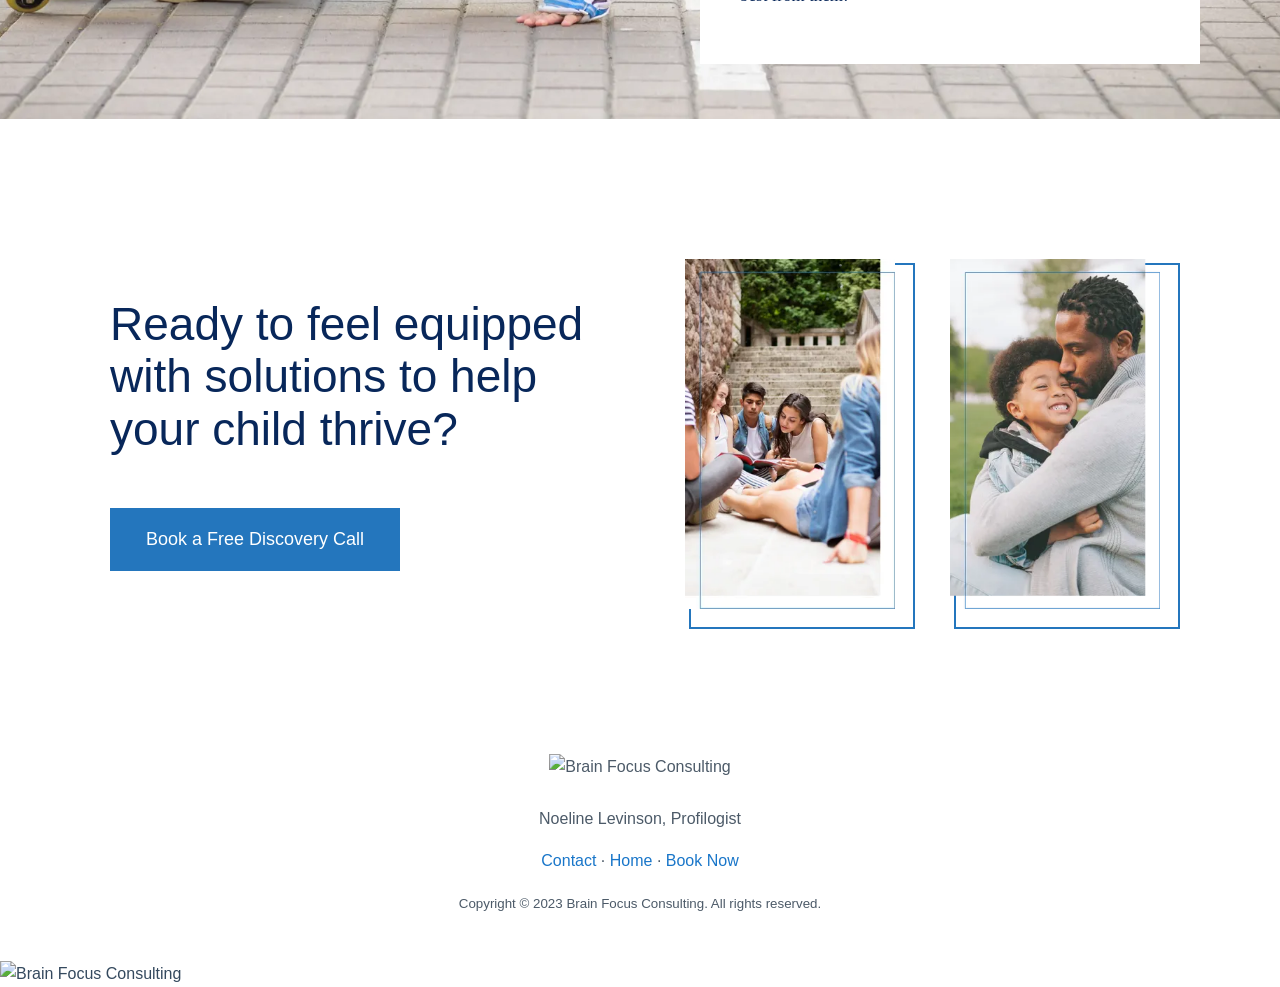
==== commit 490f12bd: "Update call-to-action buttons and remove section" ====
--- a/children.html
+++ b/children.html
@@ -98,6 +98,7 @@
 /* TESTIMONIAL BANNERS */
 .children-page .testimonial {
   min-height:560px;
+  margin-bottom:40px;
   background-size:cover;
   background-position:center;
   display:flex;
@@ -280,7 +281,7 @@
   </div>
 
   <div class="benefit-button">
-    <a class="child-btn" href="inquire-book.html">Book Your Online Session</a>
+    <a class="child-btn" href="inquire-book.html">Book a Free Discovery Call</a>
   </div>
 </section>
 
@@ -411,7 +412,7 @@
         your child thrive?
       </h2>
 
-      <a class="child-btn" href="inquire-book.html">Book A Session</a>
+      <a class="child-btn" href="inquire-book.html">Book a Free Discovery Call</a>
     </div>
 
     <div class="cta-images">
@@ -428,12 +429,7 @@
   </div>
 </section>
 
-<!-- 8. NEEDS ASSESSMENT -->
-<section class="needs-strip">
-  <h2>Don't Forget To Get The Needs Assessment</h2>
-  <p>Discover if you a Brain Profile would benefit you or someone you love</p>
-  <a class="child-btn" href="contact.html">Get the Assessment</a>
-</section>
+
 
 </main>
 
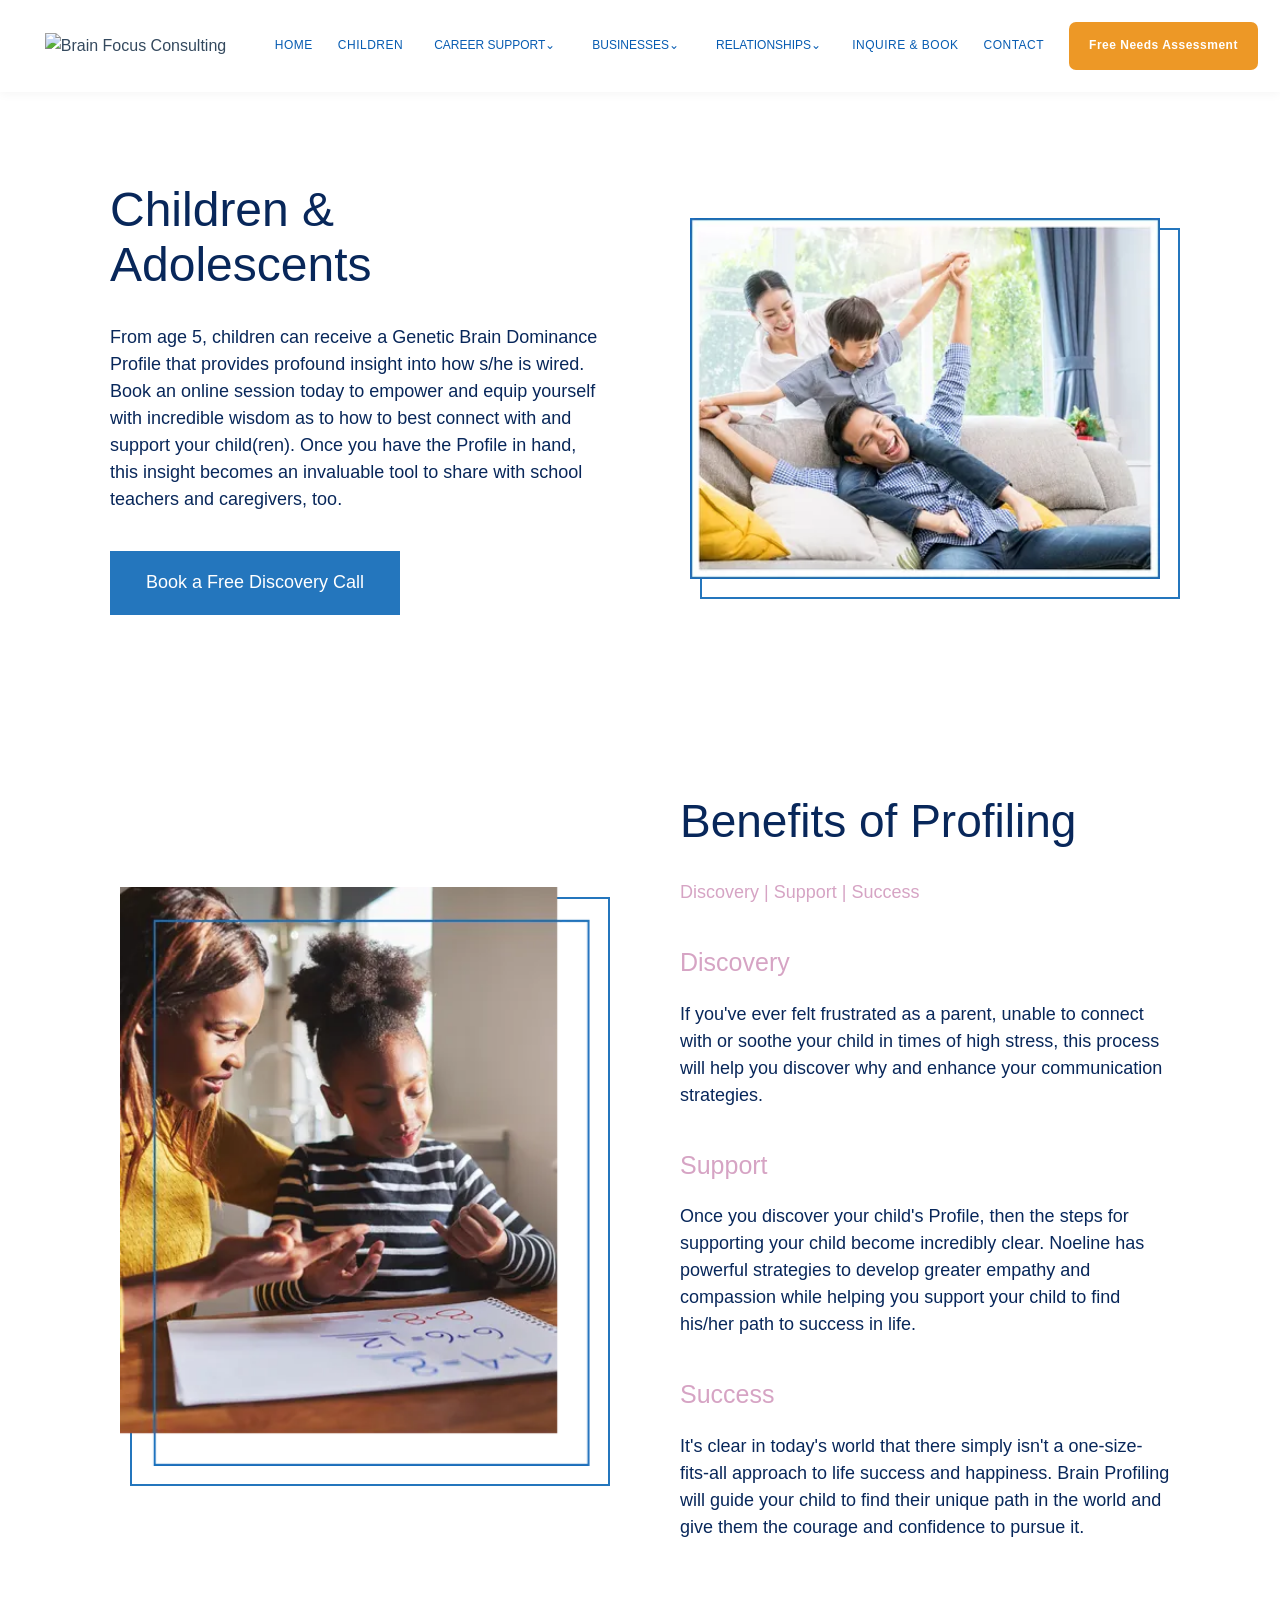
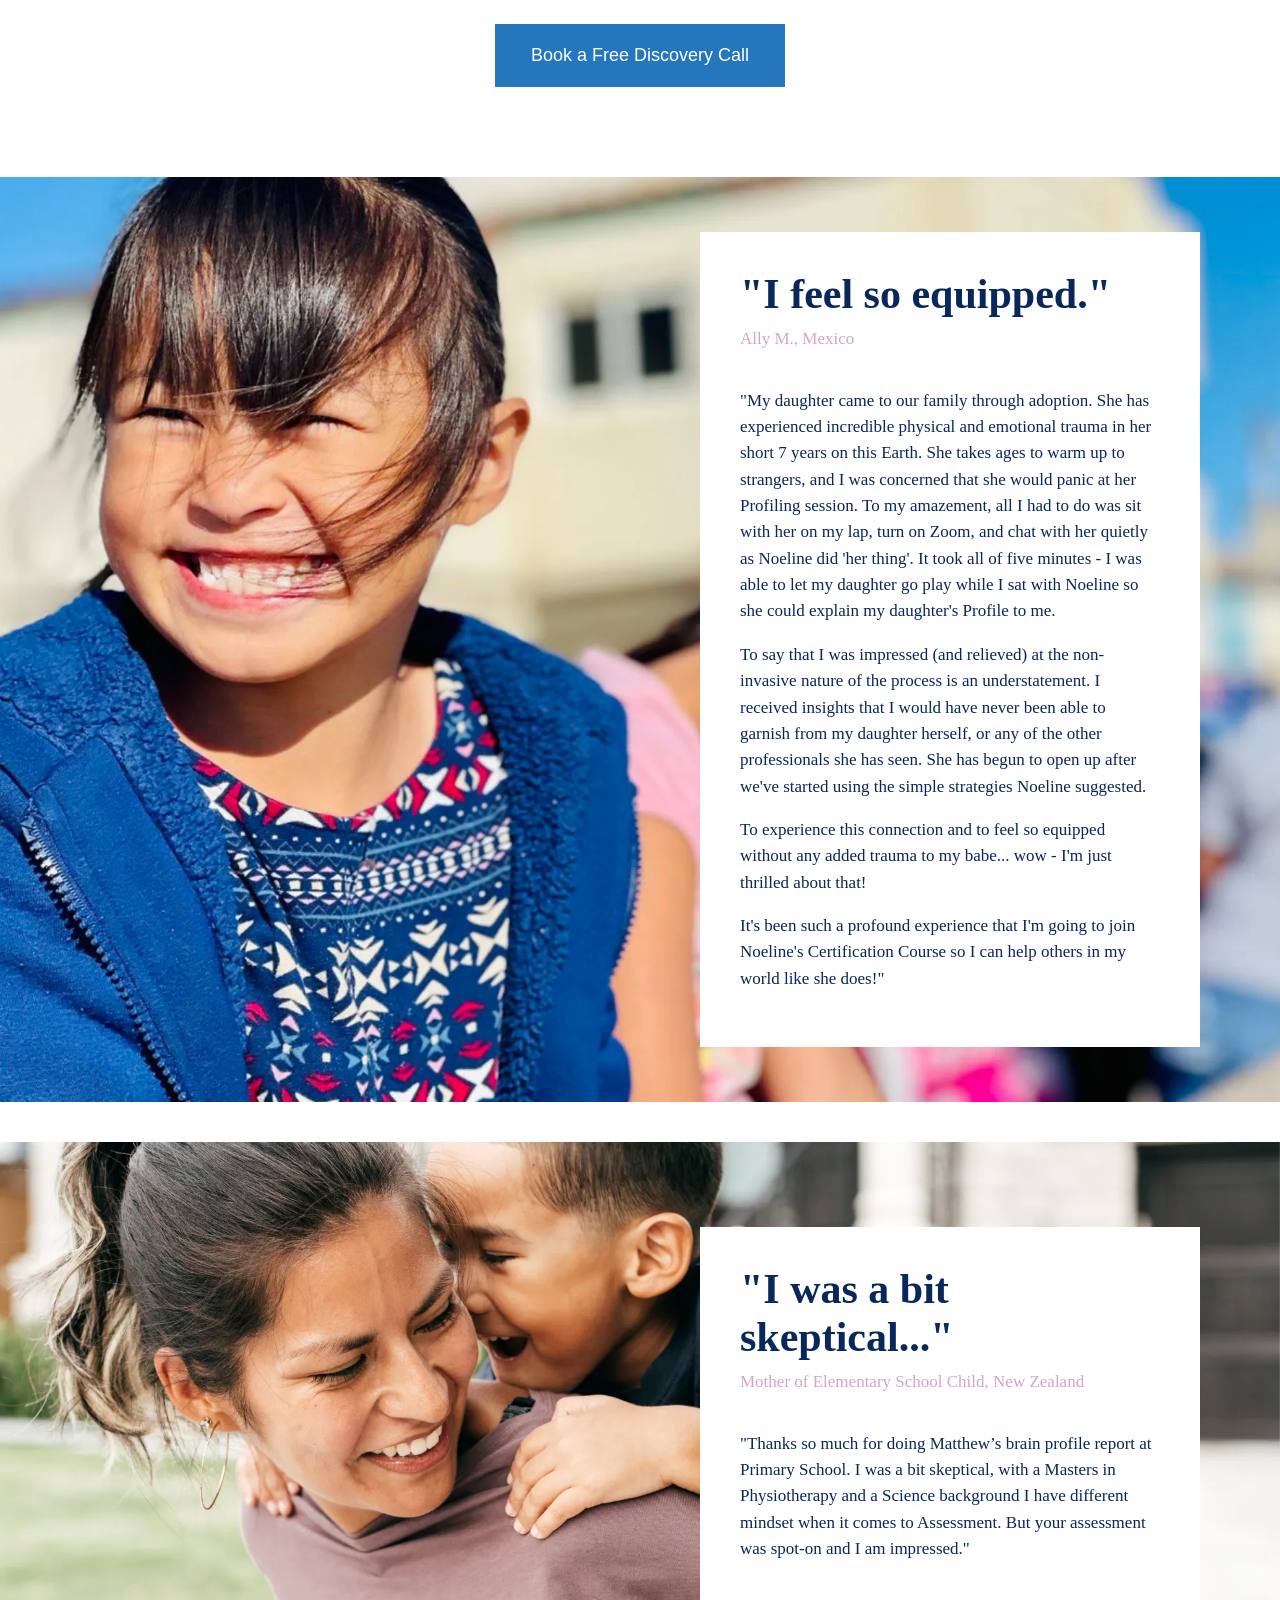
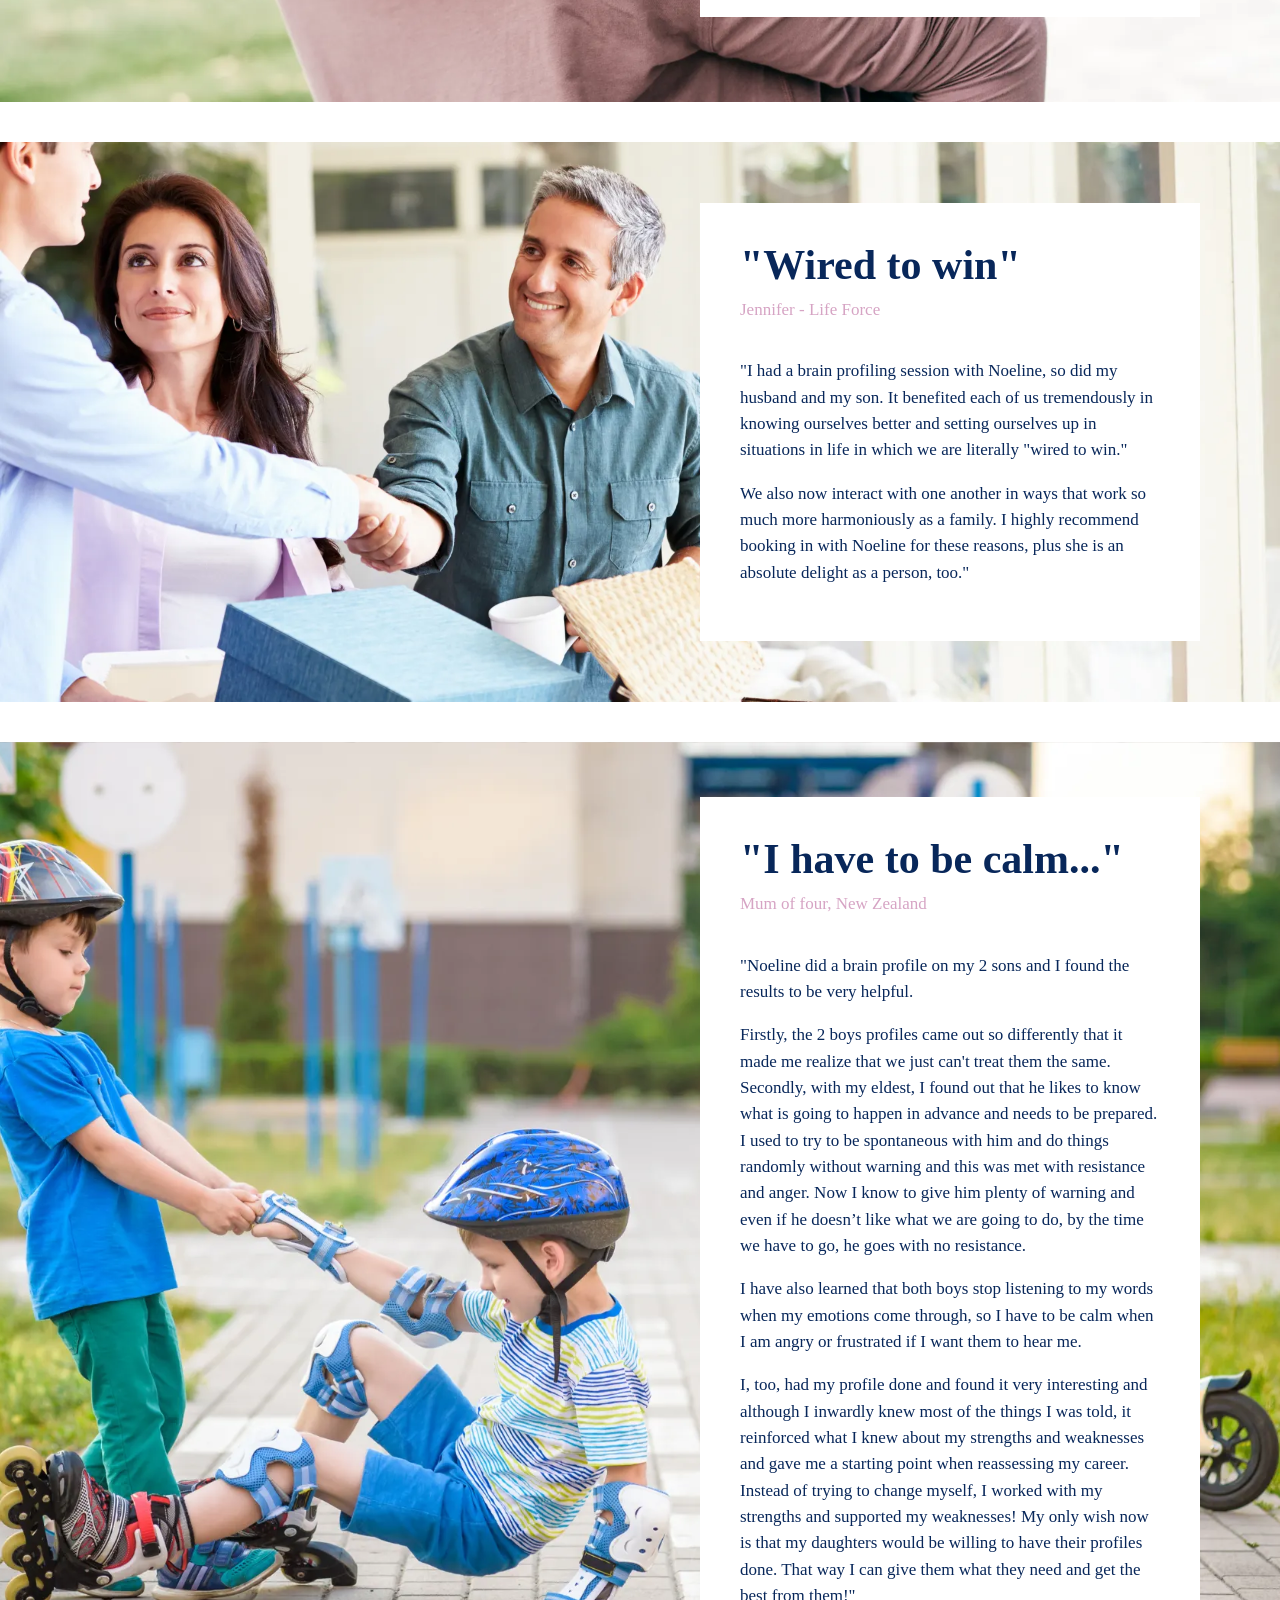
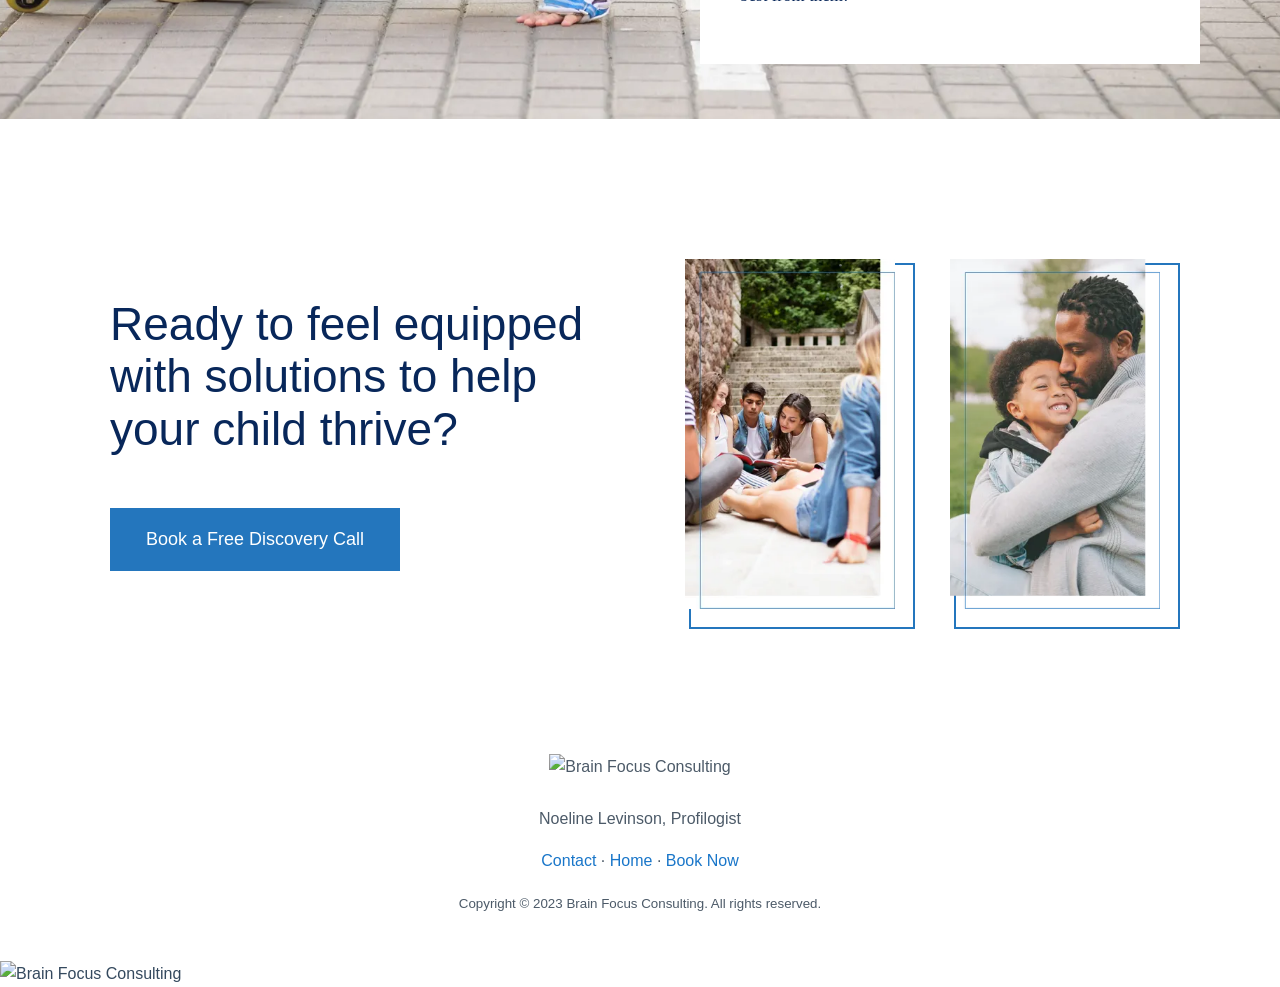
==== commit d630eb93: "Change button text to 'Book a Free Discovery Call'" ====
--- a/children.html
+++ b/children.html
@@ -233,7 +233,7 @@
         with school teachers and caregivers, too.
       </p>
 
-      <a class="child-btn" href="inquire-book.html">Book A Profile Session</a>
+      <a class="child-btn" href="inquire-book.html">Book a Free Discovery Call</a>
     </div>
 
     <div class="photo-frame">
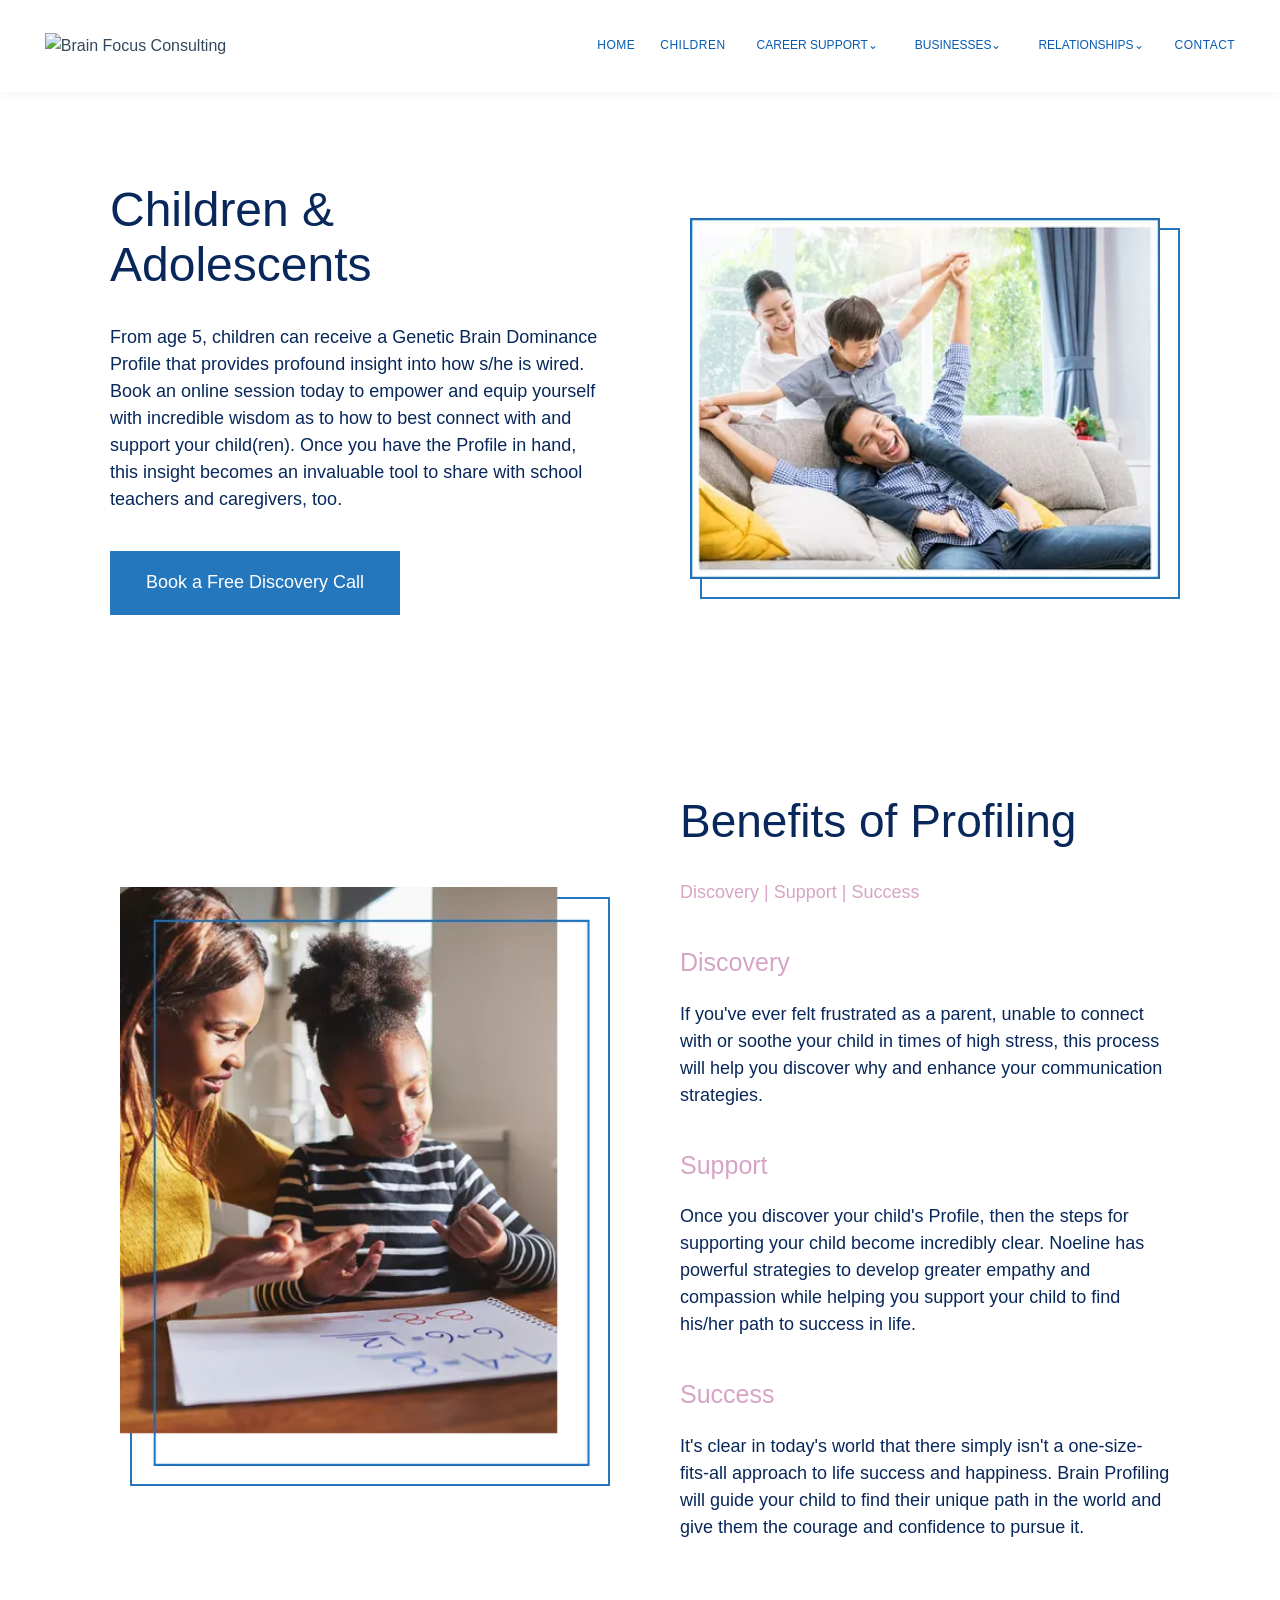
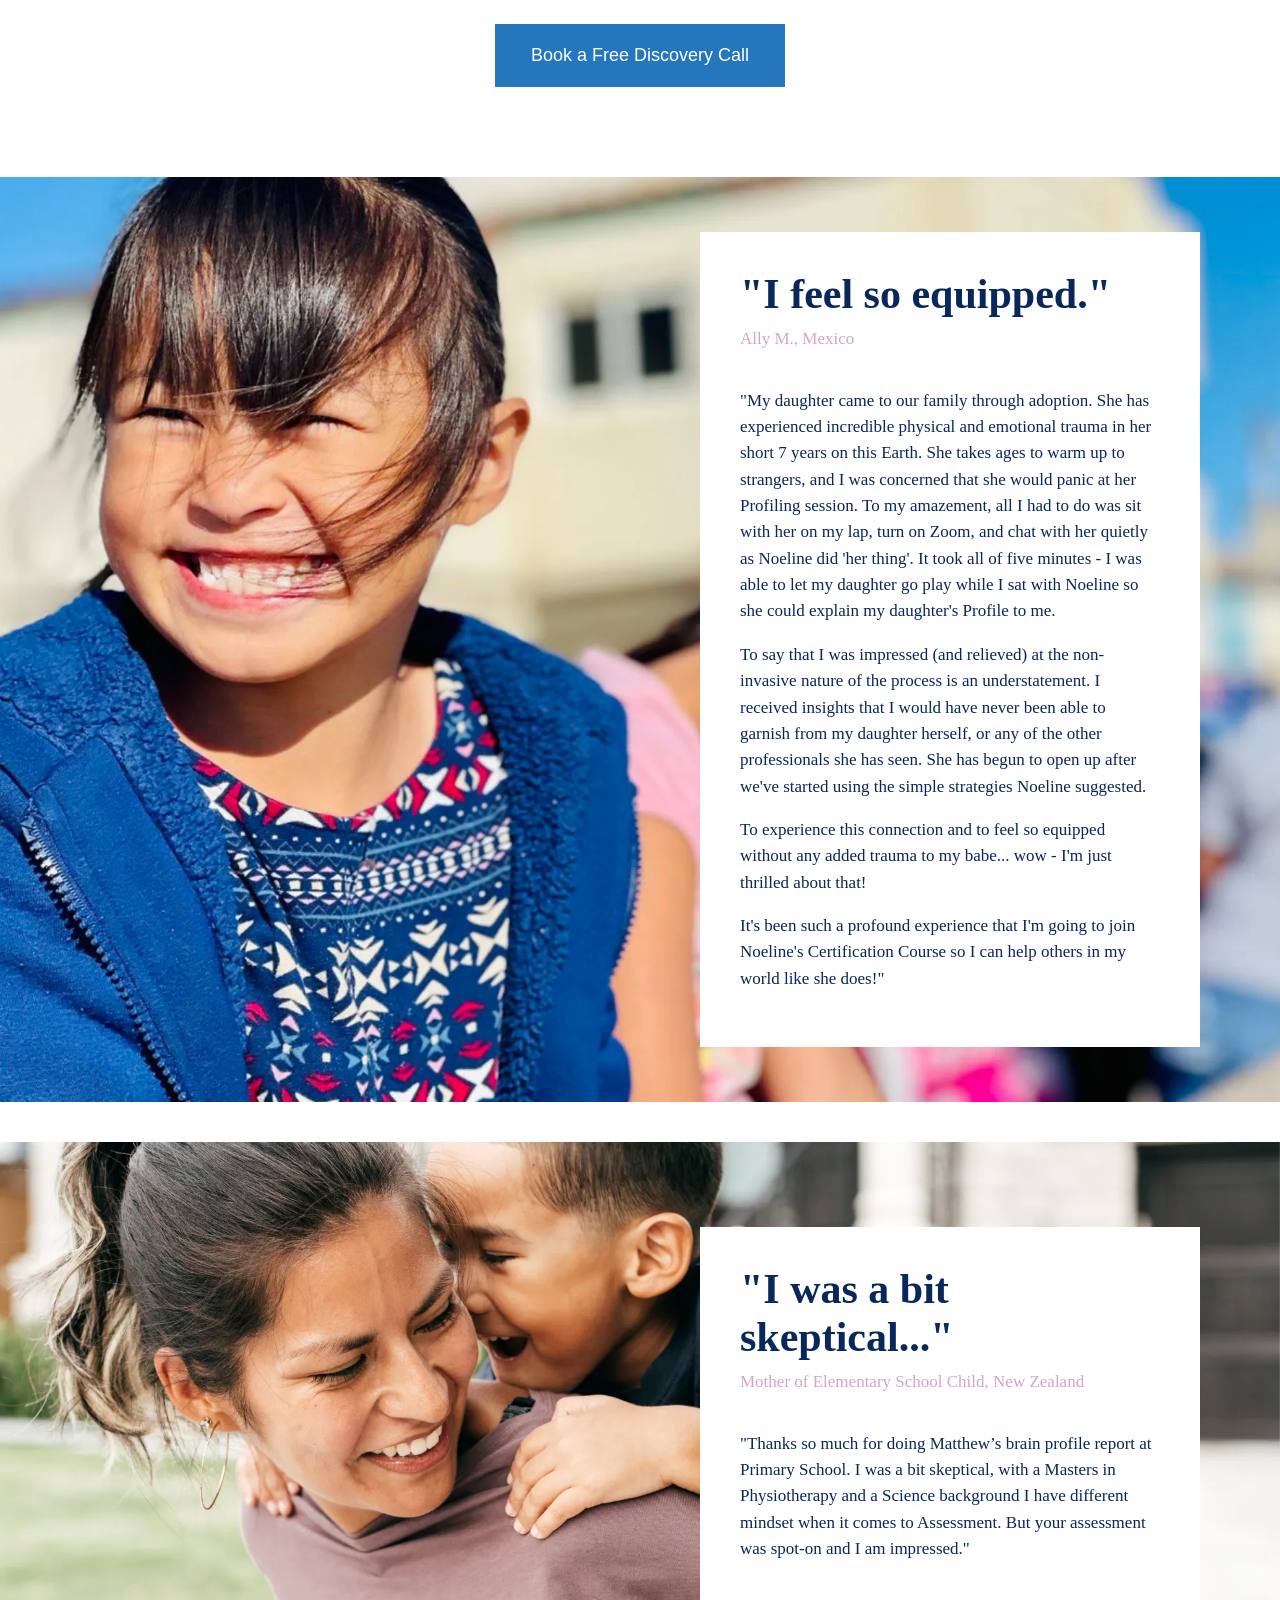
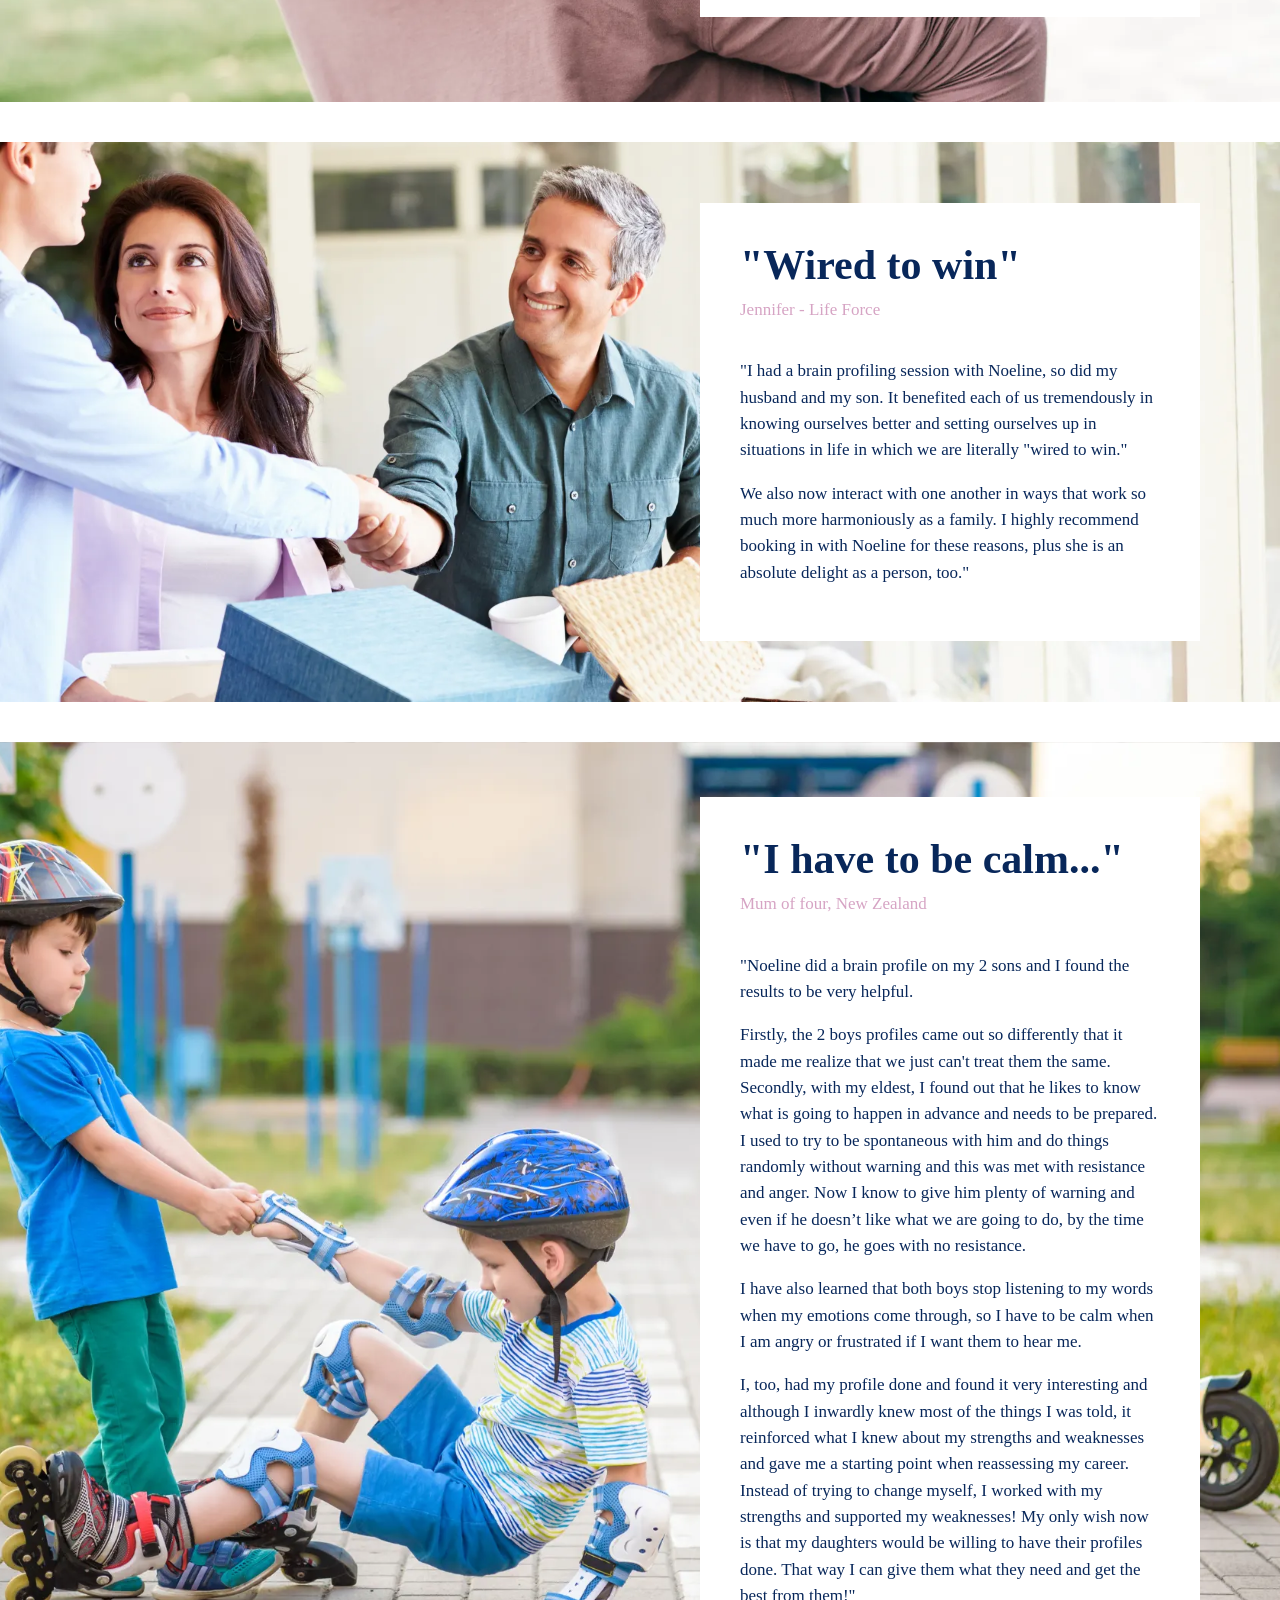
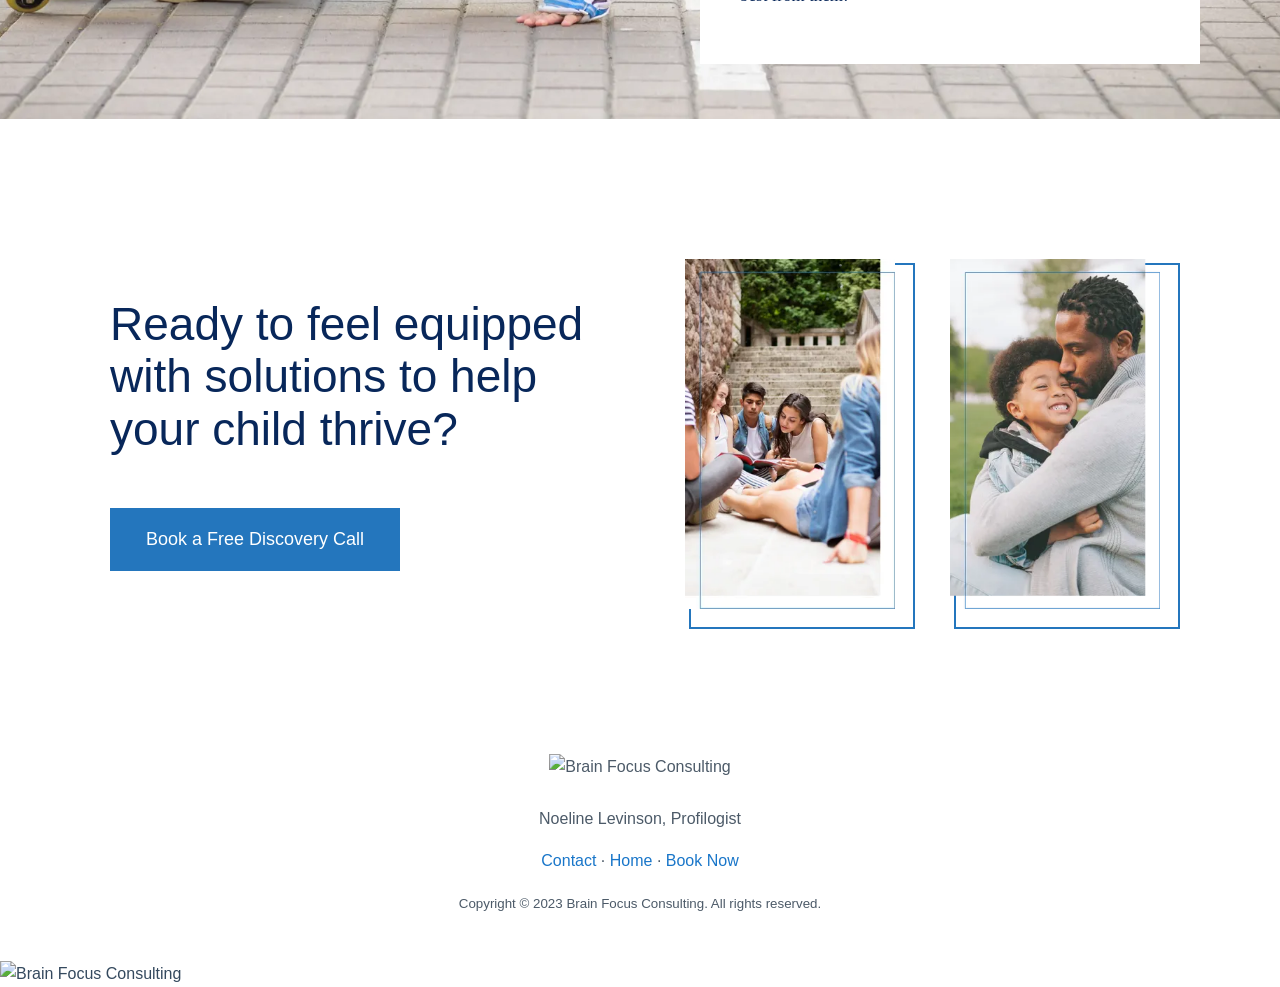
==== commit 4e79f929: "Fix header structure in children.html" ====
--- a/children.html
+++ b/children.html
@@ -211,7 +211,7 @@
 
 <body>
 
-<header class="site-header"><a class="brand" href="index.html"><img src="https://images.groovetech.io/NfmhLCSXB964e5YX5T2obqIg7NGoWLc_vuRPrpjtFHE/rs%3Afit%3A0%3A0%3A0/g%3Ano%3A0%3A0/c%3A0%3A0/aHR0cHM6Ly9hc3NldHMuZ3Jvb3ZlYXBwcy5jb20vaW1hZ2VzL2VmN2JkNGI4LWQ1YjAtNDdlMC04ZDQ0LThmYjY0ODkxY2JkMS8xNjgwMzY2NDc2X0JyYWluRm9jdXNDb25zdWx0aW5nTG9nby5wbmc.webp" alt="Brain Focus Consulting"></a><button class="menu" aria-label="Menu" onclick="document.body.classList.toggle('navopen')">☰</button><nav><a href="index.html">HOME</a><a href="children.html">CHILDREN</a><span class="drop"><button>CAREER SUPPORT⌄</button><span><a href="for-students.html">For Students</a><a href="for-professionals.html">For Professionals</a></span></span><span class="drop"><button>BUSINESSES⌄</button><span><a href="for-teams.html">For Teams</a><a href="for-recruitment.html">For Recruitment</a></span></span><span class="drop"><button>RELATIONSHIPS⌄</button><span><a href="pre-marital.html">Pre-Marital</a><a href="marital.html">Marital</a></span></span><a href="inquire-book.html">INQUIRE & BOOK</a><a href="contact.html">CONTACT</a><a class="cta" href="#assessment">Free Needs Assessment</a></nav></header>
+<header class="site-header"><a class="brand" href="index.html"><img src="https://images.groovetech.io/NfmhLCSXB964e5YX5T2obqIg7NGoWLc_vuRPrpjtFHE/rs%3Afit%3A0%3A0%3A0/g%3Ano%3A0%3A0/c%3A0%3A0/aHR0cHM6Ly9hc3NldHMuZ3Jvb3ZlYXBwcy5jb20vaW1hZ2VzL2VmN2JkNGI4LWQ1YjAtNDdlMC04ZDQ0LThmYjY0ODkxY2JkMS8xNjgwMzY2NDc2X0JyYWluRm9jdXNDb25zdWx0aW5nTG9nby5wbmc.webp" alt="Brain Focus Consulting"></a><button class="menu" aria-label="Menu" onclick="document.body.classList.toggle('navopen')">☰</button><nav><a href="index.html">HOME</a><a href="children.html">CHILDREN</a><span class="drop"><button>CAREER SUPPORT⌄</button><span><a href="for-students.html">For Students</a><a href="for-professionals.html">For Professionals</a></span></span><span class="drop"><button>BUSINESSES⌄</button><span><a href="for-teams.html">For Teams</a><a href="for-recruitment.html">For Recruitment</a></span></span><span class="drop"><button>RELATIONSHIPS⌄</button><span><a href="pre-marital.html">Pre-Marital</a><a href="marital.html">Marital</a></span></span><a href="contact.html">CONTACT</a></nav></header>
 
 
 </header>
@@ -233,7 +233,9 @@
         with school teachers and caregivers, too.
       </p>
 
-      <a class="child-btn" href="inquire-book.html">Book a Free Discovery Call</a>
+  
+<a class="child-btn" href="https://calendly.com/noelinelevinson/chat-with-noeline">Book a Free Discovery Call</a>
+
     </div>
 
     <div class="photo-frame">
@@ -281,7 +283,9 @@
   </div>
 
   <div class="benefit-button">
-    <a class="child-btn" href="inquire-book.html">Book a Free Discovery Call</a>
+    
+<a class="child-btn" href="https://calendly.com/noelinelevinson/chat-with-noeline">Book a Free Discovery Call</a>
+
   </div>
 </section>
 
@@ -412,7 +416,9 @@
         your child thrive?
       </h2>
 
-      <a class="child-btn" href="inquire-book.html">Book a Free Discovery Call</a>
+     
+<a class="child-btn" href="https://calendly.com/noelinelevinson/chat-with-noeline">Book a Free Discovery Call</a>
+
     </div>
 
     <div class="cta-images">
@@ -433,7 +439,9 @@
 
 </main>
 
-</main><footer><img class="footer-logo" src="https://images.groovetech.io/TEmyy-5GClAVX6WdnSkk3Kx9Jpmm0pJka_zYa6K0SmQ/rs%3Afit%3A0%3A0%3A0/g%3Ano%3A0%3A0/c%3A0%3A0/aHR0cHM6Ly9hc3NldHMuZ3Jvb3ZlYXBwcy5jb20vaW1hZ2VzL2VmN2JkNGI4LWQ1YjAtNDdlMC04ZDQ0LThmYjY0ODkxY2JkMS8xNjgwMzY3MTY0X0JyYWluRm9jdXNMb2dvNTAweDUwMC5wbmc.webp" alt="Brain Focus Consulting"><p>Noeline Levinson, Profilogist</p><p><a href="contact.html">Contact</a> · <a href="index.html">Home</a> · <a href="inquire-book.html">Book Now</a></p><small>Copyright © 2023 Brain Focus Consulting. All rights reserved.</small></footer>
+</main><footer><img class="footer-logo" src="https://images.groovetech.io/TEmyy-5GClAVX6WdnSkk3Kx9Jpmm0pJka_zYa6K0SmQ/rs%3Afit%3A0%3A0%3A0/g%3Ano%3A0%3A0/c%3A0%3A0/aHR0cHM6Ly9hc3NldHMuZ3Jvb3ZlYXBwcy5jb20vaW1hZ2VzL2VmN2JkNGI4LWQ1YjAtNDdlMC04ZDQ0LThmYjY0ODkxY2JkMS8xNjgwMzY3MTY0X0JyYWluRm9jdXNMb2dvNTAweDUwMC5wbmc.webp" alt="Brain Focus Consulting"><p>Noeline Levinson, Profilogist</p><p><a href="contact.html">Contact</a> · <a href="index.html">Home</a> · 
+<a href="https://calendly.com/noelinelevinson/chat-with-noeline">Book Now</a>
+</p><small>Copyright © 2023 Brain Focus Consulting. All rights reserved.</small></footer>
 <script>document.querySelectorAll('.drop>button').forEach(b=>b.addEventListener('click',()=>b.parentElement.classList.toggle('open')))</script></body></html>
   <img src="https://images.groovetech.io/TEymy-5GC1AVX6WdnSkk3Kx9Jpmm0pJka_zYa6K0SmQ/rs%3Afit%3A0%3A0%3A0/g%3Ano%3A0%3A0/aHR0cHM6Ly9hc3NldHMtZ3Jvb3ZlLXVzLXd..."
        alt="Brain Focus Consulting">
